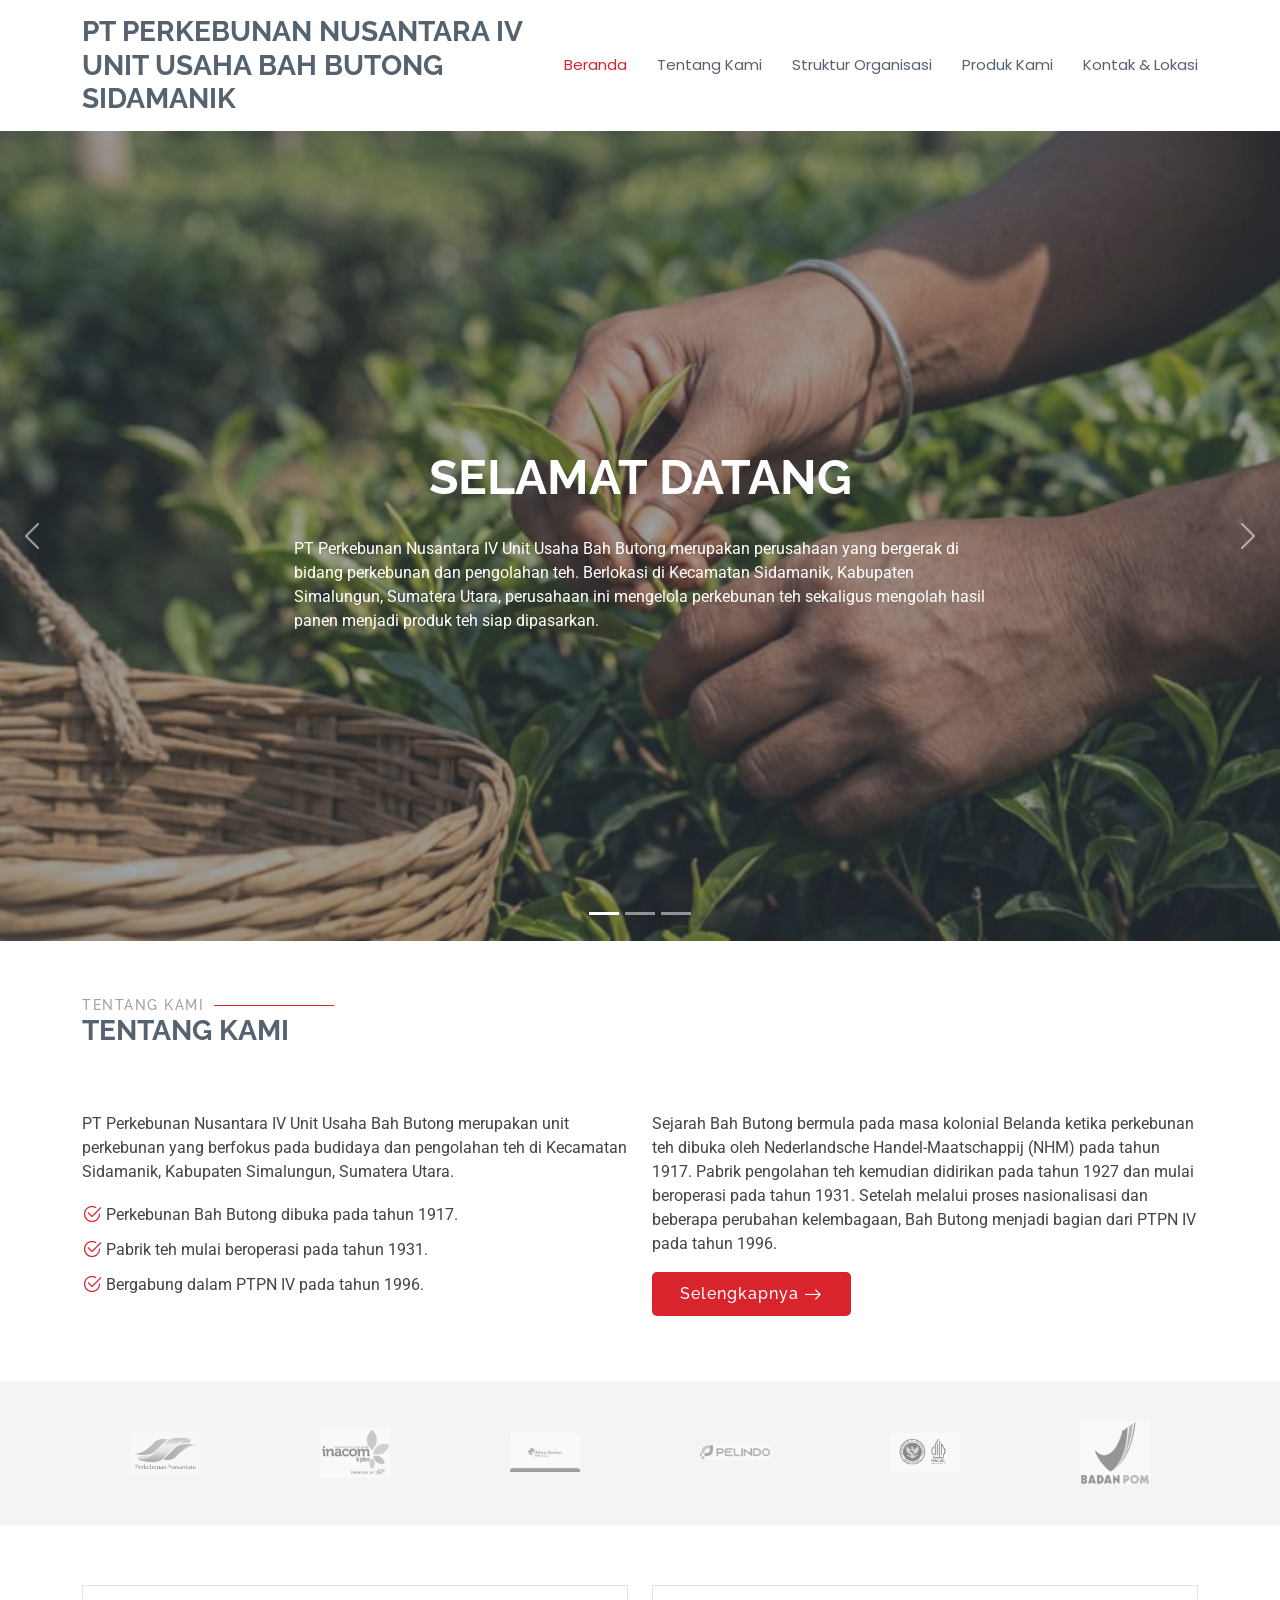
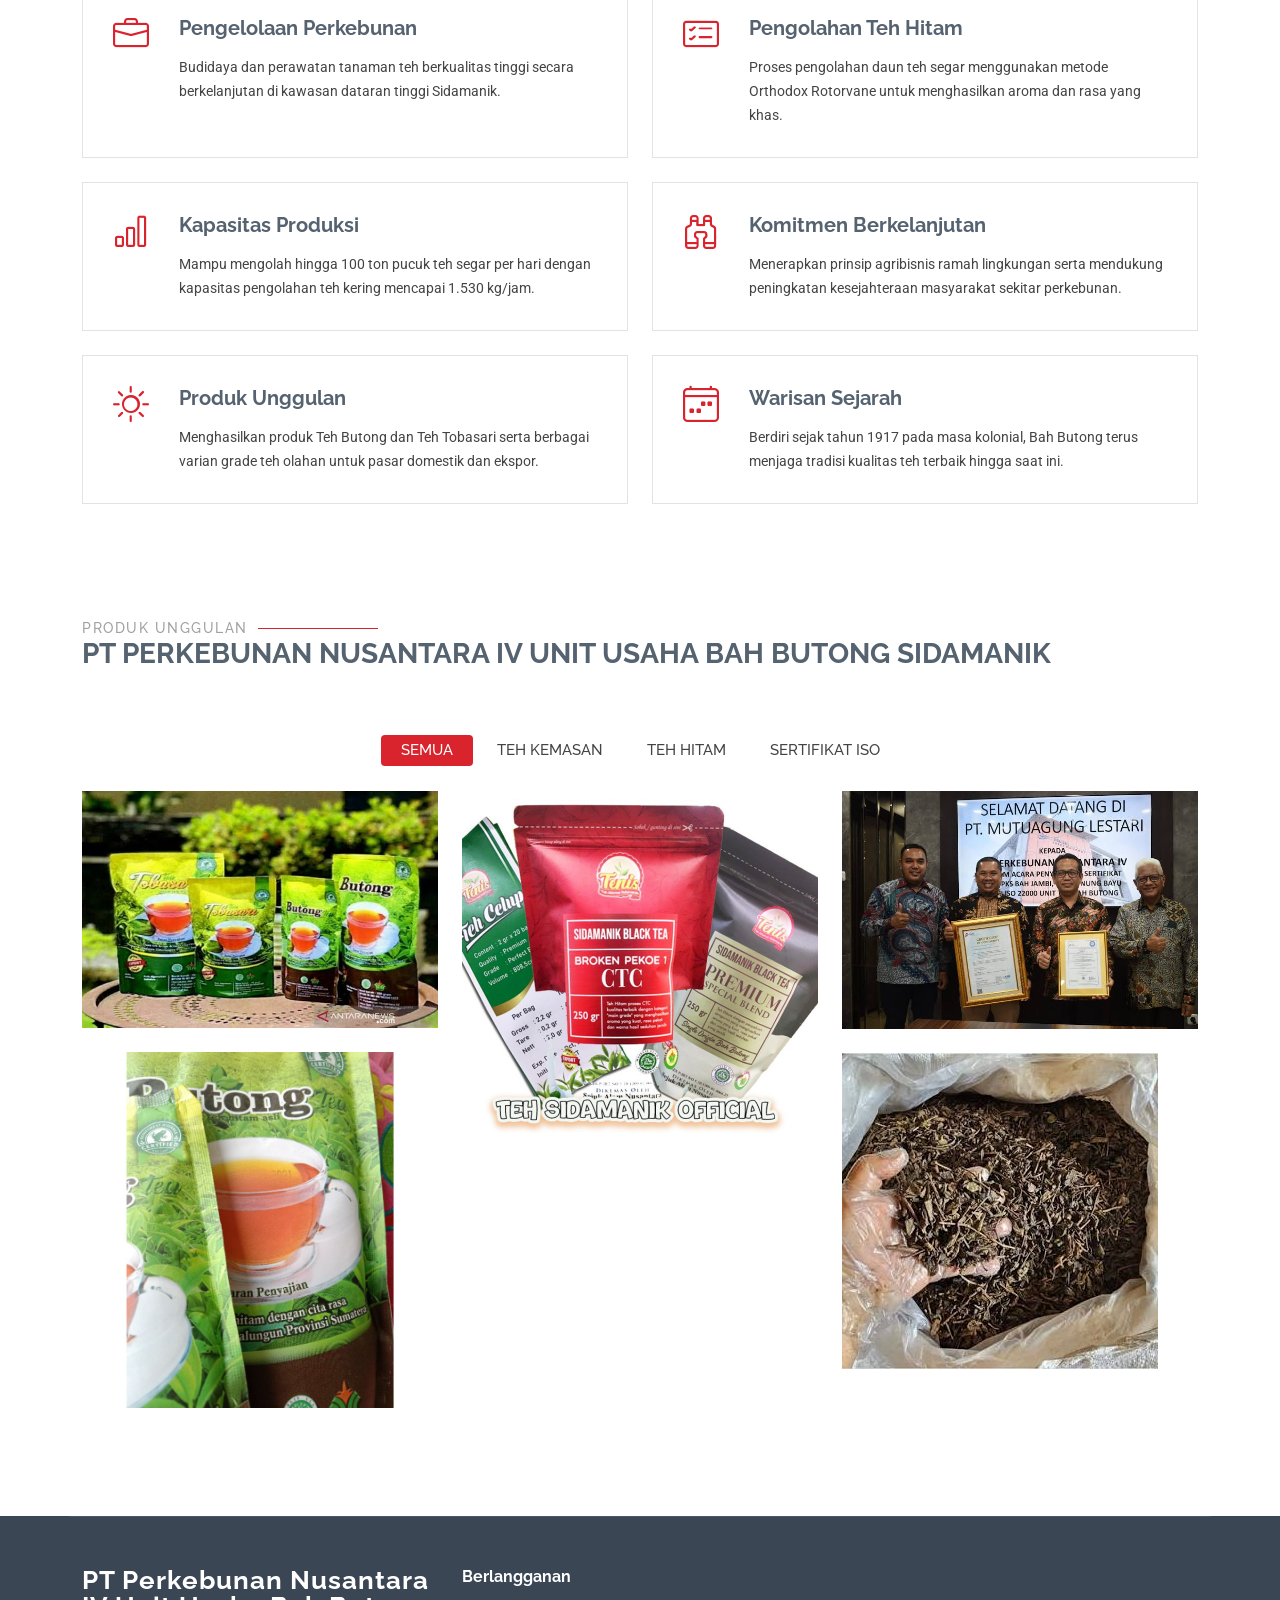
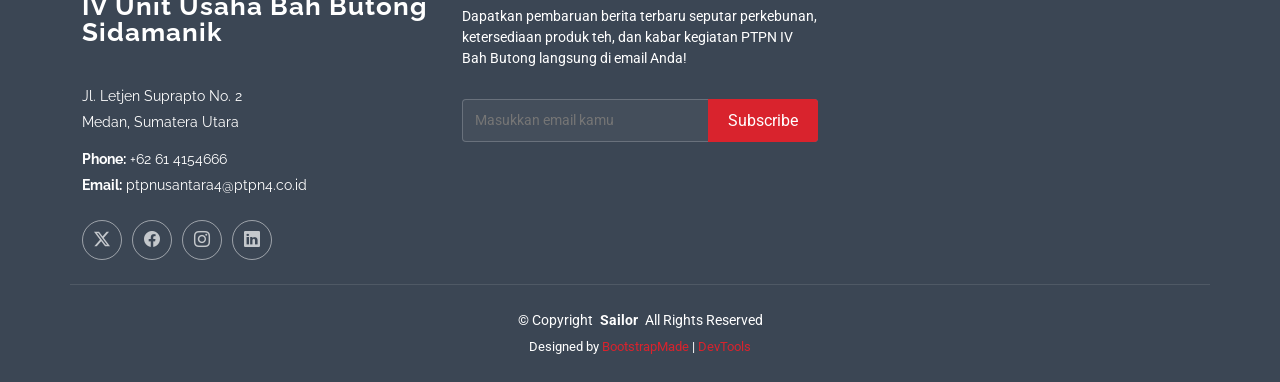
==== index.html @ 8c7028f3 "Initial commit" ====
<!DOCTYPE html>
<html lang="en">

<head>
  <meta charset="utf-8">
  <meta content="width=device-width, initial-scale=1.0" name="viewport">
  <title>Index - Sailor Bootstrap Template</title>
  <meta name="description" content="">
  <meta name="keywords" content="">

  <!-- Favicons -->
  <link href="assets/img/favicon.png" rel="icon">
  <link href="assets/img/apple-touch-icon.png" rel="apple-touch-icon">

  <!-- Fonts -->
  <link href="https://fonts.googleapis.com" rel="preconnect">
  <link href="https://fonts.gstatic.com" rel="preconnect" crossorigin>
  <link href="https://fonts.googleapis.com/css2?family=Roboto:ital,wght@0,100;0,300;0,400;0,500;0,700;0,900;1,100;1,300;1,400;1,500;1,700;1,900&family=Poppins:ital,wght@0,100;0,200;0,300;0,400;0,500;0,600;0,700;0,800;0,900;1,100;1,200;1,300;1,400;1,500;1,600;1,700;1,800;1,900&family=Raleway:ital,wght@0,100;0,200;0,300;0,400;0,500;0,600;0,700;0,800;0,900;1,100;1,200;1,300;1,400;1,500;1,600;1,700;1,800;1,900&display=swap" rel="stylesheet">

  <!-- Vendor CSS Files -->
  <link href="assets/vendor/bootstrap/css/bootstrap.min.css" rel="stylesheet">
  <link href="assets/vendor/bootstrap-icons/bootstrap-icons.css" rel="stylesheet">
  <link href="assets/vendor/aos/aos.css" rel="stylesheet">
  <link href="assets/vendor/glightbox/css/glightbox.min.css" rel="stylesheet">
  <link href="assets/vendor/swiper/swiper-bundle.min.css" rel="stylesheet">

  <!-- Main CSS File -->
  <link href="assets/css/main.css" rel="stylesheet">

  <!-- =======================================================
  * Template Name: Sailor
  * Template URL: https://bootstrapmade.com/sailor-free-bootstrap-theme/
  * Updated: Aug 07 2024 with Bootstrap v5.3.3
  * Author: BootstrapMade.com
  * License: https://bootstrapmade.com/license/
  ======================================================== -->
</head>

<body class="index-page">

  <header id="header" class="header d-flex align-items-center sticky-top">
   <div class="container-fluid container-xl position-relative d-flex align-items-center">

  <a href="index.html" class="logo d-flex align-items-center me-auto">
    <!-- Uncomment the line below if you also wish to use an image logo -->
    <!-- <img src="assets/img/logo.png" alt=""> -->
    <h1 class="sitename">PT Perkebunan Nusantara IV Unit Usaha Bah Butong Sidamanik</h1>
  </a>

  <nav id="navmenu" class="navmenu">
    <ul>
      <li><a href="#hero" class="active">Beranda</a></li>
      
      
      <li class="dropdown"><a href="about.html"><span>Tentang Kami</span> </a>
       
      </li>

      <li><a href="#struktur">Struktur Organisasi</a></li>
      <li><a href="#produk">Produk Kami</a></li>
      <li><a href="#kontak">Kontak & Lokasi</a></li>
    </ul>
    <i class="mobile-nav-toggle d-xl-none bi bi-list"></i>
  </nav>

</div>
  </header>

  <main class="main">

    <!-- Hero Section -->
    <section id="hero" class="hero section dark-background">

      <div id="hero-carousel" class="carousel slide carousel-fade" data-bs-ride="carousel" data-bs-interval="5000">

        <div class="carousel-item active">
          <img src="assets/img/HOME.jpg" alt="">
          <div class="carousel-container">
            <h2>SELAMAT DATANG<br></h2>
            <p>PT Perkebunan Nusantara IV Unit Usaha Bah Butong merupakan perusahaan yang bergerak di bidang perkebunan dan pengolahan teh. Berlokasi di Kecamatan Sidamanik, Kabupaten Simalungun, Sumatera Utara, perusahaan ini mengelola perkebunan teh sekaligus mengolah hasil panen menjadi produk teh siap dipasarkan.</p>
            
          </div>
        </div><!-- End Carousel Item -->

        <div class="carousel-item">
          <img src="assets/img/home 2.jpg" alt="">
          <div class="carousel-container">
            <h2>SELMAT DATANG</h2>
            <p>PT Perkebunan Nusantara IV Unit Usaha Bah Butong merupakan perusahaan yang bergerak di bidang perkebunan dan pengolahan teh. Berlokasi di Kecamatan Sidamanik, Kabupaten Simalungun, Sumatera Utara, perusahaan ini mengelola perkebunan teh sekaligus mengolah hasil panen menjadi produk teh siap dipasarkan.</p>
            
          </div>
        </div><!-- End Carousel Item -->

        <div class="carousel-item">
          <img src="assets/img/home 3.jpg" alt="">
          <div class="carousel-container">
            <h2>SELAMAT DATANG</h2>
            <p>PT Perkebunan Nusantara IV Unit Usaha Bah Butong merupakan perusahaan yang bergerak di bidang perkebunan dan pengolahan teh. Berlokasi di Kecamatan Sidamanik, Kabupaten Simalungun, Sumatera Utara, perusahaan ini mengelola perkebunan teh sekaligus mengolah hasil panen menjadi produk teh siap dipasarkan.</p>
            
          </div>
        </div><!-- End Carousel Item -->

        <a class="carousel-control-prev" href="#hero-carousel" role="button" data-bs-slide="prev">
          <span class="carousel-control-prev-icon bi bi-chevron-left" aria-hidden="true"></span>
        </a>

        <a class="carousel-control-next" href="#hero-carousel" role="button" data-bs-slide="next">
          <span class="carousel-control-next-icon bi bi-chevron-right" aria-hidden="true"></span>
        </a>

        <ol class="carousel-indicators"></ol>

      </div>

    </section><!-- /Hero Section -->

    <!-- About Section -->
    <section id="about" class="about section">

      <!-- Section Title -->
      <div class="container section-title" data-aos="fade-up">
        <h2>Tentang Kami</h2>
        <p>Tentang Kami<br></p>
      </div><!-- End Section Title -->

      <div class="container">

        <div class="row gy-4">

          <div class="col-lg-6 content" data-aos="fade-up" data-aos-delay="100">
            <p>
              PT Perkebunan Nusantara IV Unit Usaha Bah Butong merupakan unit perkebunan yang berfokus pada budidaya dan pengolahan teh di Kecamatan Sidamanik, Kabupaten Simalungun, Sumatera Utara.
            </p>
            <ul>
              <li><i class="bi bi-check2-circle"></i> <span>Perkebunan Bah Butong dibuka pada tahun 1917.</span></li>
              <li><i class="bi bi-check2-circle"></i> <span>Pabrik teh mulai beroperasi pada tahun 1931.</span></li>
              <li><i class="bi bi-check2-circle"></i> <span>Bergabung dalam PTPN IV pada tahun 1996.</span></li>
            </ul>
          </div>

          <div class="col-lg-6" data-aos="fade-up" data-aos-delay="200">
            <p>Sejarah Bah Butong bermula pada masa kolonial Belanda ketika perkebunan teh dibuka oleh Nederlandsche Handel-Maatschappij (NHM) pada tahun 1917. Pabrik pengolahan teh kemudian didirikan pada tahun 1927 dan mulai beroperasi pada tahun 1931. Setelah melalui proses nasionalisasi dan beberapa perubahan kelembagaan, Bah Butong menjadi bagian dari PTPN IV pada tahun 1996. </p>
            <a href="about.html" class="read-more"><span>Selengkapnya</span><i class="bi bi-arrow-right"></i></a>
          </div>

        </div>

      </div>

    </section><!-- /About Section -->

    <!-- Clients Section -->
    <section id="clients" class="clients section light-background">

      <div class="container" data-aos="fade-up">

        <div class="row gy-4">

          <div class="col-xl-2 col-md-3 col-6 client-logo">
            <img src="assets/img/sponsor 1.png" class="img-fluid" alt="">
          </div><!-- End Client Item -->

          <div class="col-xl-2 col-md-3 col-6 client-logo">
            <img src="assets/img/sponor 2.png" class="img-fluid" alt="">
          </div><!-- End Client Item -->

          <div class="col-xl-2 col-md-3 col-6 client-logo">
            <img src="assets/img/sponsor 2.jpg" class="img-fluid" alt="">
          </div><!-- End Client Item -->

          <div class="col-xl-2 col-md-3 col-6 client-logo">
            <img src="assets/img/sponor 3.jpg" class="img-fluid" alt="">
          </div><!-- End Client Item -->

          <div class="col-xl-2 col-md-3 col-6 client-logo">
            <img src="assets/img/sponsor 4.png" class="img-fluid" alt="">
          </div><!-- End Client Item -->

          <div class="col-xl-2 col-md-3 col-6 client-logo">
            <img src="assets/img/sponsor 5.png" class="img-fluid" alt="">
          </div><!-- End Client Item -->

        </div>

      </div>

    </section><!-- /Clients Section -->

    <!-- Services Section -->
    <section id="services" class="services section">

      <div class="container">

        <div class="row gy-4">

          <div class="col-md-6" data-aos="fade-up" data-aos-delay="100">
            <div class="service-item d-flex position-relative h-100">
              <i class="bi bi-briefcase icon flex-shrink-0"></i>
              <div>
                <h4 class="title"><a href="#" class="stretched-link">Pengelolaan Perkebunan</a></h4>
                <p class="description">Budidaya dan perawatan tanaman teh berkualitas tinggi secara berkelanjutan di kawasan dataran tinggi Sidamanik.</p>
              </div>
            </div>
          </div><!-- End Service Item -->

          <div class="col-md-6" data-aos="fade-up" data-aos-delay="200">
            <div class="service-item d-flex position-relative h-100">
              <i class="bi bi-card-checklist icon flex-shrink-0"></i>
              <div>
                <h4 class="title"><a href="#" class="stretched-link">Pengolahan Teh Hitam</a></h4>
                <p class="description">Proses pengolahan daun teh segar menggunakan metode Orthodox Rotorvane untuk menghasilkan aroma dan rasa yang khas.</p>
              </div>
            </div>
          </div><!-- End Service Item -->

          <div class="col-md-6" data-aos="fade-up" data-aos-delay="300">
            <div class="service-item d-flex position-relative h-100">
              <i class="bi bi-bar-chart icon flex-shrink-0"></i>
              <div>
                <h4 class="title"><a href="#" class="stretched-link">Kapasitas Produksi</a></h4>
                <p class="description">Mampu mengolah hingga 100 ton pucuk teh segar per hari dengan kapasitas pengolahan teh kering mencapai 1.530 kg/jam.</p>
              </div>
            </div>
          </div><!-- End Service Item -->

          <div class="col-md-6" data-aos="fade-up" data-aos-delay="400">
            <div class="service-item d-flex position-relative h-100">
              <i class="bi bi-binoculars icon flex-shrink-0"></i>
              <div>
                <h4 class="title"><a href="#" class="stretched-link">Komitmen Berkelanjutan</a></h4>
                <p class="description">Menerapkan prinsip agribisnis ramah lingkungan serta mendukung peningkatan kesejahteraan masyarakat sekitar perkebunan.</p>
              </div>
            </div>
          </div><!-- End Service Item -->

          <div class="col-md-6" data-aos="fade-up" data-aos-delay="500">
            <div class="service-item d-flex position-relative h-100">
              <i class="bi bi-brightness-high icon flex-shrink-0"></i>
              <div>
                <h4 class="title"><a href="#" class="stretched-link">Produk Unggulan</a></h4>
                <p class="description">Menghasilkan produk Teh Butong dan Teh Tobasari serta berbagai varian grade teh olahan untuk pasar domestik dan ekspor.</p>
              </div>
            </div>
          </div><!-- End Service Item -->

          <div class="col-md-6" data-aos="fade-up" data-aos-delay="600">
            <div class="service-item d-flex position-relative h-100">
              <i class="bi bi-calendar4-week icon flex-shrink-0"></i>
              <div>
                <h4 class="title"><a href="#" class="stretched-link">Warisan Sejarah</a></h4>
                <p class="description">Berdiri sejak tahun 1917 pada masa kolonial, Bah Butong terus menjaga tradisi kualitas teh terbaik hingga saat ini.</p>
              </div>
            </div>
          </div><!-- End Service Item -->

        </div>

      </div>

    </section><!-- /Services Section -->

    <!-- Portfolio Section -->
    <section id="portfolio" class="portfolio section">

      <!-- Section Title -->
      <div class="container section-title" data-aos="fade-up">
        <h2>Produk Unggulan</h2>
        <p>PT Perkebunan Nusantara IV Unit Usaha Bah Butong Sidamanik</p>
      </div><!-- End Section Title -->

      <div class="container">

        <div class="isotope-layout" data-default-filter="*" data-layout="masonry" data-sort="original-order">

          <ul class="portfolio-filters isotope-filters" data-aos="fade-up" data-aos-delay="100">
            <li data-filter="*" class="filter-active">SEMUA</li>
            <li data-filter=".filter-app">TEH KEMASAN</li>
            <li data-filter=".filter-product">TEH HITAM</li>
            <li data-filter=".filter-branding">SERTIFIKAT ISO</li>
          </ul><!-- End Portfolio Filters -->

          <div class="row gy-4 isotope-container" data-aos="fade-up" data-aos-delay="200">

            <div class="col-lg-4 col-md-6 portfolio-item isotope-item filter-app">
              <img src="assets/img/teh kemasan.jpg" class="img-fluid" alt="">
              <div class="portfolio-info">
                <h4>Teh Kemasan</h4>
                <p>Produk Kemasan Teh Original</p>
                <a href="assets/img/teh kemasan.jpg" title="App 1" data-gallery="portfolio-gallery-app" class="glightbox preview-link"><i class="bi bi-zoom-in"></i></a>
                <a href="portfolio-details.html" title="More Details" class="details-link"><i class="bi bi-link-45deg"></i></a>
              </div>
            </div><!-- End Portfolio Item -->

            <div class="col-lg-4 col-md-6 portfolio-item isotope-item filter-product">
              <img src="assets/img/TEH HITAM 3.jpg" class="img-fluid" alt="">
              <div class="portfolio-info">
                <h4>Teh Hitam</h4>
                <p>Produk Teh Hitam</p>
                <a href="assets/img/TEH HITAM 3.jpg" title="Product 1" data-gallery="portfolio-gallery-product" class="glightbox preview-link"><i class="bi bi-zoom-in"></i></a>
                <a href="portfolio-details.html" title="More Details" class="details-link"><i class="bi bi-link-45deg"></i></a>
              </div>
            </div><!-- End Portfolio Item -->

            <div class="col-lg-4 col-md-6 portfolio-item isotope-item filter-branding">
              <img src="assets/img/seritifikasi.jpg" class="img-fluid" alt="">
              <div class="portfolio-info">
                <h4>Penghargaan</h4>
                <p>Penghargaan Sertifikasi ISO</p>
                <a href="assets/img/" title="Branding 1" data-gallery="portfolio-gallery-branding" class="glightbox preview-link"><i class="bi bi-zoom-in"></i></a>
                <a href="portfolio-details.html" title="More Details" class="details-link"><i class="bi bi-link-45deg"></i></a>
              </div>
            </div><!-- End Portfolio Item -->

            <div class="col-lg-4 col-md-6 portfolio-item isotope-item filter-app">
              <img src="assets/img/KEMASAN 1.jpg" class="img-fluid" alt="">
              <div class="portfolio-info">
                <h4>Teh Kemasan</h4>
                <p>Produk Kemasan Teh Original</p>
                <a href="assets/img/KEMASAN 1.jpg" title="App 2" data-gallery="portfolio-gallery-app" class="glightbox preview-link"><i class="bi bi-zoom-in"></i></a>
                <a href="portfolio-details.html" title="More Details" class="details-link"><i class="bi bi-link-45deg"></i></a>
              </div>
            </div><!-- End Portfolio Item -->

            <div class="col-lg-4 col-md-6 portfolio-item isotope-item filter-product">
              <img src="assets/img/teh hitam.jpg" class="img-fluid" alt="">
              <div class="portfolio-info">
                <h4>Teh Hitam</h4>
                <p>Produk Teh Hitam</p>
                <a href="assets/img/teh hitam.jpg" title="Product 2" data-gallery="portfolio-gallery-product" class="glightbox preview-link"><i class="bi bi-zoom-in"></i></a>
                <a href="portfolio-details.html" title="More Details" class="details-link"><i class="bi bi-link-45deg"></i></a>
              </div>
            </div><!-- End Portfolio Item -->
            </div><!-- End Portfolio Item -->

            <div class="col-lg-4 col-md-6 portfolio-item isotope-item filter-app">
              <img src="assets/img/" class="img-fluid" alt="">
              <div class="portfolio-info">
                <h4>App 3</h4>
                <p>Lorem ipsum, dolor sit</p>
                <a href="assets/img/" title="App 3" data-gallery="portfolio-gallery-app" class="glightbox preview-link"><i class="bi bi-zoom-in"></i></a>
                <a href="portfolio-details.html" title="More Details" class="details-link"><i class="bi bi-link-45deg"></i></a>
              </div>
            </div><!-- End Portfolio Item -->

            <div class="col-lg-4 col-md-6 portfolio-item isotope-item filter-product">
              <img src="assets/img/" class="img-fluid" alt="">
              <div class="portfolio-info">
                <h4>Product 3</h4>
                <p>Lorem ipsum, dolor sit</p>
                <a href="assets/img/" title="Product 3" data-gallery="portfolio-gallery-product" class="glightbox preview-link"><i class="bi bi-zoom-in"></i></a>
                <a href="portfolio-details.html" title="More Details" class="details-link"><i class="bi bi-link-45deg"></i></a>
              </div>
            </div><!-- End Portfolio Item -->

            </div><!-- End Portfolio Item -->

          </div><!-- End Portfolio Container -->

        </div>

      </div>

    </section><!-- /Portfolio Section -->

  </main>

  <footer id="footer" class="footer dark-background">

    <div class="container footer-top">
      <div class="row gy-4">
        <div class="col-lg-4 col-md-6 footer-about">
          <a href="index.html" class="logo d-flex align-items-center">
            <span class="sitename">PT Perkebunan Nusantara IV Unit Usaha Bah Butong Sidamanik</span>
          </a>
          <div class="footer-contact pt-3">
            <p>Jl. Letjen Suprapto No. 2</p>
            <p> Medan, Sumatera Utara</p>
            <p class="mt-3"><strong>Phone:</strong> <span>+62 61 4154666</span></p>
            <p><strong>Email:</strong> <span>ptpnusantara4@ptpn4.co.id</span></p>
          </div>
          <div class="social-links d-flex mt-4">
  <a href="https://x.com/PTPN_6" target="_blank" rel="noopener noreferrer"><i class="bi bi-twitter-x"></i></a>
  <a href="https://www.facebook.com/pages/PT.%20Perkebunan%20Nusantara%20IV%20unit%20bah%20butong/392603407920058/" target="_blank" rel="noopener noreferrer"><i class="bi bi-facebook"></i></a>
  <a href="https://www.instagram.com/ptpn4_regional4?utm_source=ig_web_button_share_sheet&dlrf=ZDNlZDc0MzIxNw==" target="_blank" rel="noopener noreferrer"><i class="bi bi-instagram"></i></a>
  <a href="https://www.linkedin.com/company/pt-perkebunan-nusantara-iv-regional-ii-unit-usaha-teh-bah-butong/home/" target="_blank" rel="noopener noreferrer"><i class="bi bi-linkedin"></i></a>
</div>
        </div>

        <div class="col-lg-4 col-md-12 footer-newsletter">
  <h4>Berlangganan</h4>
  <p>Dapatkan pembaruan berita terbaru seputar perkebunan, ketersediaan produk teh, dan kabar kegiatan PTPN IV Bah Butong langsung di email Anda!</p>
  <form action="https://formspree.io/f/mdeelzja" method="POST" onsubmit="handleFormspree(event)">
    <div class="newsletter-form">
      <input type="email" name="email" required placeholder="Masukkan email kamu">
      <input type="submit" value="Subscribe">
    </div>
    <div id="newsletter-sent-message" class="sent-message" style="display: none; margin-top: 10px; color: #18d26e; font-weight: 600;">
      Kamu Telah Berhasil Berlangganan. Terimakasih!
    </div>
  </form>
</div>
<script>
async function handleFormspree(event) {
  event.preventDefault(); 
  const form = event.target;
  const data = new FormData(form);
  const sentMessage = document.getElementById('newsletter-sent-message');

  try {
    const response = await fetch(form.action, {
      method: 'POST',
      body: data,
      headers: {
        'Accept': 'application/json'
      }
    });

    if (response.ok) {
      if (sentMessage) sentMessage.style.display = 'block'; // Tampilkan tulisan hijau sukses
      form.reset(); 
    } else {
      alert("Terjadi kesalahan saat mengantarkan pesan.");
    }
  } catch (error) {
    alert("Gagal mengirim email. Periksa koneksi internet kamu.");
  }
}
</script>

      </div>
    </div>

    <div class="container copyright text-center mt-4">
      <p>© <span>Copyright</span> <strong class="px-1 sitename">Sailor</strong> <span>All Rights Reserved</span></p>
      <div class="credits">
        <!-- All the links in the footer should remain intact. -->
        <!-- You can delete the links only if you've purchased the pro version. -->
        <!-- Licensing information: https://bootstrapmade.com/license/ -->
        <!-- Purchase the pro version with working PHP/AJAX contact form: [buy-url] -->
        Designed by <a href="https://bootstrapmade.com/">BootstrapMade</a> | <a href="https://bootstrapmade.com/tools/">DevTools</a>
      </div>
    </div>

  </footer>

  <!-- Scroll Top -->
  <a href="#" id="scroll-top" class="scroll-top d-flex align-items-center justify-content-center"><i class="bi bi-arrow-up-short"></i></a>

  <!-- Preloader -->
  <div id="preloader"></div>

  <!-- Vendor JS Files -->
  <script src="assets/vendor/bootstrap/js/bootstrap.bundle.min.js"></script>
  <script src="assets/vendor/php-email-form/validate.js"></script>
  <script src="assets/vendor/aos/aos.js"></script>
  <script src="assets/vendor/glightbox/js/glightbox.min.js"></script>
  <script src="assets/vendor/imagesloaded/imagesloaded.pkgd.min.js"></script>
  <script src="assets/vendor/isotope-layout/isotope.pkgd.min.js"></script>
  <script src="assets/vendor/purecounter/purecounter_vanilla.js"></script>
  <script src="assets/vendor/waypoints/noframework.waypoints.js"></script>
  <script src="assets/vendor/swiper/swiper-bundle.min.js"></script>

  <!-- Main JS File -->
  <script src="assets/js/main.js"></script>

</body>

</html>
---- assets/css/main.css ----
/**
* Template Name: Sailor
* Template URL: https://bootstrapmade.com/sailor-free-bootstrap-theme/
* Updated: Aug 07 2024 with Bootstrap v5.3.3
* Author: BootstrapMade.com
* License: https://bootstrapmade.com/license/
*/

/*--------------------------------------------------------------
# Font & Color Variables
# Help: https://bootstrapmade.com/color-system/
--------------------------------------------------------------*/
/* Fonts */
:root {
  --default-font: "Roboto",  system-ui, -apple-system, "Segoe UI", Roboto, "Helvetica Neue", Arial, "Noto Sans", "Liberation Sans", sans-serif, "Apple Color Emoji", "Segoe UI Emoji", "Segoe UI Symbol", "Noto Color Emoji";
  --heading-font: "Raleway",  sans-serif;
  --nav-font: "Poppins",  sans-serif;
}

/* Global Colors - The following color variables are used throughout the website. Updating them here will change the color scheme of the entire website */
:root { 
  --background-color: #ffffff; /* Background color for the entire website, including individual sections */
  --default-color: #444444; /* Default color used for the majority of the text content across the entire website */
  --heading-color: #556270; /* Color for headings, subheadings and title throughout the website */
  --accent-color: #d9232d; /* Accent color that represents your brand on the website. It's used for buttons, links, and other elements that need to stand out */
  --surface-color: #ffffff; /* The surface color is used as a background of boxed elements within sections, such as cards, icon boxes, or other elements that require a visual separation from the global background. */
  --contrast-color: #ffffff; /* Contrast color for text, ensuring readability against backgrounds of accent, heading, or default colors. */
}

/* Nav Menu Colors - The following color variables are used specifically for the navigation menu. They are separate from the global colors to allow for more customization options */
:root {
  --nav-color: #556270;  /* The default color of the main navmenu links */
  --nav-hover-color: #d9232d; /* Applied to main navmenu links when they are hovered over or active */
  --nav-mobile-background-color: #ffffff; /* Used as the background color for mobile navigation menu */
  --nav-dropdown-background-color: #ffffff; /* Used as the background color for dropdown items that appear when hovering over primary navigation items */
  --nav-dropdown-color: #556270; /* Used for navigation links of the dropdown items in the navigation menu. */
  --nav-dropdown-hover-color: #d9232d; /* Similar to --nav-hover-color, this color is applied to dropdown navigation links when they are hovered over. */
}

/* Color Presets - These classes override global colors when applied to any section or element, providing reuse of the sam color scheme. */

.light-background {
  --background-color: #f2f4f6;
  --surface-color: #ffffff;
}

.dark-background {
  --background-color: #3b4654;
  --default-color: #ffffff;
  --heading-color: #ffffff;
  --surface-color: #444e5b;
  --contrast-color: #ffffff;
}

/* Smooth scroll */
:root {
  scroll-behavior: smooth;
}

/*--------------------------------------------------------------
# General Styling & Shared Classes
--------------------------------------------------------------*/
body {
  color: var(--default-color);
  background-color: var(--background-color);
  font-family: var(--default-font);
}

a {
  color: var(--accent-color);
  text-decoration: none;
  transition: 0.3s;
}

a:hover {
  color: color-mix(in srgb, var(--accent-color), transparent 25%);
  text-decoration: none;
}

h1,
h2,
h3,
h4,
h5,
h6 {
  color: var(--heading-color);
  font-family: var(--heading-font);
}

/* PHP Email Form Messages
------------------------------*/
.php-email-form .error-message {
  display: none;
  background: #df1529;
  color: #ffffff;
  text-align: left;
  padding: 15px;
  margin-bottom: 24px;
  font-weight: 600;
}

.php-email-form .sent-message {
  display: none;
  color: #ffffff;
  background: #059652;
  text-align: center;
  padding: 15px;
  margin-bottom: 24px;
  font-weight: 600;
}

.php-email-form .loading {
  display: none;
  background: var(--surface-color);
  text-align: center;
  padding: 15px;
  margin-bottom: 24px;
}

.php-email-form .loading:before {
  content: "";
  display: inline-block;
  border-radius: 50%;
  width: 24px;
  height: 24px;
  margin: 0 10px -6px 0;
  border: 3px solid var(--accent-color);
  border-top-color: var(--surface-color);
  animation: php-email-form-loading 1s linear infinite;
}

@keyframes php-email-form-loading {
  0% {
    transform: rotate(0deg);
  }

  100% {
    transform: rotate(360deg);
  }
}

/*--------------------------------------------------------------
# Global Header
--------------------------------------------------------------*/
.header {
  color: var(--default-color);
  background-color: var(--background-color);
  padding: 15px 0;
  transition: all 0.5s;
  z-index: 997;
}

.header .logo {
  line-height: 1;
}

.header .logo img {
  max-height: 36px;
  margin-right: 8px;
}

.header .logo h1 {
  font-size: 28px;
  margin: 0;
  font-weight: 700;
  color: var(--heading-color);
  text-transform: uppercase;
}

.header .btn-getstarted,
.header .btn-getstarted:focus {
  color: var(--contrast-color);
  background: var(--accent-color);
  font-size: 14px;
  padding: 8px 25px;
  margin: 0 0 0 30px;
  border-radius: 4px;
  transition: 0.3s;
}

.header .btn-getstarted:hover,
.header .btn-getstarted:focus:hover {
  color: var(--contrast-color);
  background: color-mix(in srgb, var(--accent-color), transparent 15%);
}

@media (max-width: 1200px) {
  .header .logo {
    order: 1;
  }

  .header .btn-getstarted {
    order: 2;
    margin: 0 15px 0 0;
    padding: 6px 15px;
  }

  .header .navmenu {
    order: 3;
  }
}

.scrolled .header {
  box-shadow: 0px 0 18px rgba(0, 0, 0, 0.1);
}

/*--------------------------------------------------------------
# Navigation Menu
--------------------------------------------------------------*/
/* Navmenu - Desktop */
@media (min-width: 1200px) {
  .navmenu {
    padding: 0;
  }

  .navmenu ul {
    margin: 0;
    padding: 0;
    display: flex;
    list-style: none;
    align-items: center;
  }

  .navmenu li {
    position: relative;
  }

  .navmenu a,
  .navmenu a:focus {
    color: var(--nav-color);
    padding: 18px 15px;
    font-size: 15px;
    font-family: var(--nav-font);
    font-weight: 400;
    display: flex;
    align-items: center;
    justify-content: space-between;
    white-space: nowrap;
    transition: 0.3s;
  }

  .navmenu a i,
  .navmenu a:focus i {
    font-size: 12px;
    line-height: 0;
    margin-left: 5px;
    transition: 0.3s;
  }

  .navmenu li:last-child a {
    padding-right: 0;
  }

  .navmenu li:hover>a,
  .navmenu .active,
  .navmenu .active:focus {
    color: var(--nav-hover-color);
  }

  .navmenu .dropdown ul {
    margin: 0;
    padding: 10px 0;
    background: var(--nav-dropdown-background-color);
    display: block;
    position: absolute;
    visibility: hidden;
    left: 14px;
    top: 130%;
    opacity: 0;
    transition: 0.3s;
    border-radius: 4px;
    z-index: 99;
    box-shadow: 0px 0px 30px rgba(0, 0, 0, 0.1);
  }

  .navmenu .dropdown ul li {
    min-width: 200px;
  }

  .navmenu .dropdown ul a {
    padding: 10px 20px;
    font-size: 15px;
    text-transform: none;
    color: var(--nav-dropdown-color);
  }

  .navmenu .dropdown ul a i {
    font-size: 12px;
  }

  .navmenu .dropdown ul a:hover,
  .navmenu .dropdown ul .active:hover,
  .navmenu .dropdown ul li:hover>a {
    color: var(--nav-dropdown-hover-color);
  }

  .navmenu .dropdown:hover>ul {
    opacity: 1;
    top: 100%;
    visibility: visible;
  }

  .navmenu .dropdown .dropdown ul {
    top: 0;
    left: -90%;
    visibility: hidden;
  }

  .navmenu .dropdown .dropdown:hover>ul {
    opacity: 1;
    top: 0;
    left: -100%;
    visibility: visible;
  }
}

/* Navmenu - Mobile */
@media (max-width: 1199px) {
  .mobile-nav-toggle {
    color: var(--nav-color);
    font-size: 28px;
    line-height: 0;
    margin-right: 10px;
    cursor: pointer;
    transition: color 0.3s;
  }

  .navmenu {
    padding: 0;
    z-index: 9997;
  }

  .navmenu ul {
    display: none;
    list-style: none;
    position: absolute;
    inset: 60px 20px 20px 20px;
    padding: 10px 0;
    margin: 0;
    border-radius: 6px;
    background-color: var(--nav-mobile-background-color);
    overflow-y: auto;
    transition: 0.3s;
    z-index: 9998;
    box-shadow: 0px 0px 30px rgba(0, 0, 0, 0.1);
  }

  .navmenu a,
  .navmenu a:focus {
    color: var(--nav-dropdown-color);
    padding: 10px 20px;
    font-family: var(--nav-font);
    font-size: 17px;
    font-weight: 500;
    display: flex;
    align-items: center;
    justify-content: space-between;
    white-space: nowrap;
    transition: 0.3s;
  }

  .navmenu a i,
  .navmenu a:focus i {
    font-size: 12px;
    line-height: 0;
    margin-left: 5px;
    width: 30px;
    height: 30px;
    display: flex;
    align-items: center;
    justify-content: center;
    border-radius: 50%;
    transition: 0.3s;
    background-color: color-mix(in srgb, var(--accent-color), transparent 90%);
  }

  .navmenu a i:hover,
  .navmenu a:focus i:hover {
    background-color: var(--accent-color);
    color: var(--contrast-color);
  }

  .navmenu a:hover,
  .navmenu .active,
  .navmenu .active:focus {
    color: var(--nav-dropdown-hover-color);
  }

  .navmenu .active i,
  .navmenu .active:focus i {
    background-color: var(--accent-color);
    color: var(--contrast-color);
    transform: rotate(180deg);
  }

  .navmenu .dropdown ul {
    position: static;
    display: none;
    z-index: 99;
    padding: 10px 0;
    margin: 10px 20px;
    background-color: var(--nav-dropdown-background-color);
    border: 1px solid color-mix(in srgb, var(--default-color), transparent 90%);
    box-shadow: none;
    transition: all 0.5s ease-in-out;
  }

  .navmenu .dropdown ul ul {
    background-color: rgba(33, 37, 41, 0.1);
  }

  .navmenu .dropdown>.dropdown-active {
    display: block;
    background-color: rgba(33, 37, 41, 0.03);
  }

  .mobile-nav-active {
    overflow: hidden;
  }

  .mobile-nav-active .mobile-nav-toggle {
    color: #fff;
    position: absolute;
    font-size: 32px;
    top: 15px;
    right: 15px;
    margin-right: 0;
    z-index: 9999;
  }

  .mobile-nav-active .navmenu {
    position: fixed;
    overflow: hidden;
    inset: 0;
    background: rgba(33, 37, 41, 0.8);
    transition: 0.3s;
  }

  .mobile-nav-active .navmenu>ul {
    display: block;
  }
}

/*--------------------------------------------------------------
# Global Footer
--------------------------------------------------------------*/
.footer {
  color: var(--default-color);
  background-color: var(--background-color);
  font-size: 14px;
  position: relative;
}

.footer .footer-top {
  padding-top: 50px;
  border-top: 1px solid color-mix(in srgb, var(--default-color), transparent 90%);
}

.footer .footer-about .logo {
  line-height: 1;
  margin-bottom: 25px;
}

.footer .footer-about .logo img {
  max-height: 40px;
  margin-right: 6px;
}

.footer .footer-about .logo span {
  font-size: 26px;
  font-weight: 700;
  letter-spacing: 1px;
  font-family: var(--heading-font);
  color: var(--heading-color);
}

.footer .footer-about p {
  font-size: 14px;
  font-family: var(--heading-font);
}

.footer .social-links a {
  display: flex;
  align-items: center;
  justify-content: center;
  width: 40px;
  height: 40px;
  border-radius: 50%;
  border: 1px solid color-mix(in srgb, var(--default-color), transparent 50%);
  font-size: 16px;
  color: color-mix(in srgb, var(--default-color), transparent 30%);
  margin-right: 10px;
  transition: 0.3s;
}

.footer .social-links a:hover {
  color: var(--accent-color);
  border-color: var(--accent-color);
}

.footer h4 {
  font-size: 16px;
  font-weight: bold;
  position: relative;
  padding-bottom: 12px;
}

.footer .footer-links {
  margin-bottom: 30px;
}

.footer .footer-links ul {
  list-style: none;
  padding: 0;
  margin: 0;
}

.footer .footer-links ul i {
  padding-right: 2px;
  font-size: 12px;
  line-height: 0;
}

.footer .footer-links ul li {
  padding: 10px 0;
  display: flex;
  align-items: center;
}

.footer .footer-links ul li:first-child {
  padding-top: 0;
}

.footer .footer-links ul a {
  color: color-mix(in srgb, var(--default-color), transparent 30%);
  display: inline-block;
  line-height: 1;
}

.footer .footer-links ul a:hover {
  color: var(--accent-color);
}

.footer .footer-contact p {
  margin-bottom: 5px;
}

.footer .footer-newsletter .newsletter-form {
  margin-top: 30px;
  margin-bottom: 15px;
  padding: 6px 8px;
  position: relative;
  border-radius: 4px;
  border: 1px solid color-mix(in srgb, var(--default-color), transparent 80%);
  display: flex;
  background-color: var(--surface-color);
  transition: 0.3s;
}

.footer .footer-newsletter .newsletter-form:focus-within {
  border-color: var(--accent-color);
}

.footer .footer-newsletter .newsletter-form input[type=email] {
  border: 0;
  padding: 4px;
  width: 100%;
  background-color: var(--surface-color);
  color: var(--default-color);
}

.footer .footer-newsletter .newsletter-form input[type=email]:focus-visible {
  outline: none;
}

.footer .footer-newsletter .newsletter-form input[type=submit] {
  border: 0;
  font-size: 16px;
  padding: 0 20px;
  margin: -7px -9px -7px 0;
  background: var(--accent-color);
  color: var(--contrast-color);
  transition: 0.3s;
  border-radius: 0 4px 4px 0;
}

.footer .footer-newsletter .newsletter-form input[type=submit]:hover {
  background: color-mix(in srgb, var(--accent-color), transparent 20%);
}

.footer .copyright {
  padding: 25px 0;
  border-top: 1px solid color-mix(in srgb, var(--default-color), transparent 90%);
}

.footer .copyright p {
  margin-bottom: 0;
}

.footer .credits {
  margin-top: 6px;
  font-size: 13px;
}

/*--------------------------------------------------------------
# Preloader
--------------------------------------------------------------*/
#preloader {
  position: fixed;
  inset: 0;
  z-index: 999999;
  overflow: hidden;
  background: var(--background-color);
  transition: all 0.6s ease-out;
}

#preloader:before {
  content: "";
  position: fixed;
  top: calc(50% - 30px);
  left: calc(50% - 30px);
  border: 6px solid #ffffff;
  border-color: var(--accent-color) transparent var(--accent-color) transparent;
  border-radius: 50%;
  width: 60px;
  height: 60px;
  animation: animate-preloader 1.5s linear infinite;
}

@keyframes animate-preloader {
  0% {
    transform: rotate(0deg);
  }

  100% {
    transform: rotate(360deg);
  }
}

/*--------------------------------------------------------------
# Scroll Top Button
--------------------------------------------------------------*/
.scroll-top {
  position: fixed;
  visibility: hidden;
  opacity: 0;
  right: 15px;
  bottom: 15px;
  z-index: 99999;
  background-color: var(--accent-color);
  width: 40px;
  height: 40px;
  border-radius: 4px;
  transition: all 0.4s;
}

.scroll-top i {
  font-size: 24px;
  color: var(--contrast-color);
  line-height: 0;
}

.scroll-top:hover {
  background-color: color-mix(in srgb, var(--accent-color), transparent 20%);
  color: var(--contrast-color);
}

.scroll-top.active {
  visibility: visible;
  opacity: 1;
}

/*--------------------------------------------------------------
# Disable aos animation delay on mobile devices
--------------------------------------------------------------*/
@media screen and (max-width: 768px) {
  [data-aos-delay] {
    transition-delay: 0 !important;
  }
}

/*--------------------------------------------------------------
# Global Page Titles & Breadcrumbs
--------------------------------------------------------------*/
.page-title {
  color: var(--default-color);
  background-color: var(--background-color);
  padding: 25px 0;
  position: relative;
}

.page-title h1 {
  font-size: 28px;
  font-weight: 300;
}

.page-title .breadcrumbs ol {
  display: flex;
  flex-wrap: wrap;
  list-style: none;
  padding: 0;
  margin: 0;
  font-size: 14px;
  font-weight: 400;
}

.page-title .breadcrumbs ol li+li {
  padding-left: 10px;
}

.page-title .breadcrumbs ol li+li::before {
  content: "/";
  display: inline-block;
  padding-right: 10px;
  color: color-mix(in srgb, var(--default-color), transparent 70%);
}

/*--------------------------------------------------------------
# Global Sections
--------------------------------------------------------------*/
section,
.section {
  color: var(--default-color);
  background-color: var(--background-color);
  padding: 60px 0;
  scroll-margin-top: 90px;
  overflow: clip;
}

@media (max-width: 1199px) {

  section,
  .section {
    scroll-margin-top: 66px;
  }
}

/*--------------------------------------------------------------
# Global Section Titles
--------------------------------------------------------------*/
.section-title {
  padding-bottom: 60px;
  position: relative;
}

.section-title h2 {
  font-size: 14px;
  font-weight: 500;
  padding: 0;
  line-height: 1px;
  margin: 0;
  letter-spacing: 1.5px;
  text-transform: uppercase;
  color: color-mix(in srgb, var(--default-color), transparent 50%);
  position: relative;
}

.section-title h2::after {
  content: "";
  width: 120px;
  height: 1px;
  display: inline-block;
  background: var(--accent-color);
  margin: 4px 10px;
}

.section-title p {
  color: var(--heading-color);
  margin: 0;
  font-size: 28px;
  font-weight: 700;
  text-transform: uppercase;
  font-family: var(--heading-font);
}

/*--------------------------------------------------------------
# Hero Section
--------------------------------------------------------------*/
.hero {
  padding: 0;
}

.hero .carousel {
  width: 100%;
  min-height: calc(100vh - 90px);
  padding: 0;
  margin: 0;
  background-color: var(--background-color);
  position: relative;
}

@media (max-width: 1200px) {
  .hero .carousel {
    min-height: calc(100vh - 66px);
  }
}

.hero img {
  position: absolute;
  inset: 0;
  display: block;
  width: 100%;
  height: 100%;
  object-fit: cover;
  z-index: 1;
}

.hero .carousel-item {
  position: absolute;
  inset: 0;
  background-size: cover;
  background-position: center;
  background-repeat: no-repeat;
  overflow: hidden;
}

.hero .carousel-item:before {
  content: "";
  background: color-mix(in srgb, var(--background-color), transparent 50%);
  position: absolute;
  inset: 0;
  z-index: 2;
}

.hero .carousel-container {
  position: absolute;
  inset: 90px 64px 64px 64px;
  display: flex;
  justify-content: center;
  align-items: center;
  flex-direction: column;
  z-index: 3;
}

.hero h2 {
  margin-bottom: 30px;
  font-size: 48px;
  font-weight: 700;
  animation: fadeInDown 1s both;
}

@media (max-width: 768px) {
  .hero h2 {
    font-size: 30px;
  }
}

.hero p {
  animation: fadeInDown 1s both 0.2s;
}

@media (min-width: 1024px) {

  .hero h2,
  .hero p {
    max-width: 60%;
  }
}

.hero .btn-get-started {
  color: var(--contrast-color);
  background: var(--accent-color);
  font-family: var(--heading-font);
  font-weight: 500;
  font-size: 15px;
  letter-spacing: 1px;
  display: inline-block;
  padding: 8px 32px;
  border-radius: 4px;
  transition: 0.5s;
  margin: 10px;
  animation: fadeInUp 1s both 0.4s;
}

.hero .btn-get-started:hover {
  background: color-mix(in srgb, var(--accent-color), transparent 20%);
}

.hero .carousel-control-prev,
.hero .carousel-control-next {
  width: 10%;
  transition: 0.3s;
  opacity: 0.5;
}

.hero .carousel-control-prev:focus,
.hero .carousel-control-next:focus {
  opacity: 0.5;
}

.hero .carousel-control-prev:hover,
.hero .carousel-control-next:hover {
  opacity: 0.9;
}

@media (min-width: 1024px) {

  .hero .carousel-control-prev,
  .hero .carousel-control-next {
    width: 5%;
  }
}

.hero .carousel-control-next-icon,
.hero .carousel-control-prev-icon {
  font-size: 32px;
  line-height: 1;
}

.hero .carousel-indicators {
  list-style: none;
}

.hero .carousel-indicators li {
  cursor: pointer;
}

@keyframes fadeInUp {
  from {
    opacity: 0;
    transform: translate3d(0, 100%, 0);
  }

  to {
    opacity: 1;
    transform: translate3d(0, 0, 0);
  }
}

@keyframes fadeInDown {
  from {
    opacity: 0;
    transform: translate3d(0, -100%, 0);
  }

  to {
    opacity: 1;
    transform: translate3d(0, 0, 0);
  }
}

/*--------------------------------------------------------------
# About Section
--------------------------------------------------------------*/
.about ul {
  list-style: none;
  padding: 0;
}

.about ul li {
  padding-bottom: 5px;
  display: flex;
  align-items: center;
}

.about ul i {
  font-size: 20px;
  padding-right: 4px;
  color: var(--accent-color);
}

.about .read-more {
  background: var(--accent-color);
  color: var(--contrast-color);
  font-family: var(--heading-font);
  font-weight: 500;
  font-size: 16px;
  letter-spacing: 1px;
  padding: 10px 28px;
  border-radius: 5px;
  transition: 0.3s;
  display: inline-flex;
  align-items: center;
  justify-content: center;
}

.about .read-more i {
  font-size: 18px;
  margin-left: 5px;
  line-height: 0;
  transition: 0.3s;
}

.about .read-more:hover {
  background: color-mix(in srgb, var(--accent-color), transparent 20%);
}

.about .read-more:hover i {
  transform: translate(5px, 0);
}

/*--------------------------------------------------------------
# Clients Section
--------------------------------------------------------------*/
.clients {
  padding: 20px 0;
}

.clients .client-logo {
  display: flex;
  justify-content: center;
  align-items: center;
  overflow: hidden;
}

.clients .client-logo img {
  padding: 20px 40px;
  max-width: 90%;
  transition: 0.3s;
  opacity: 0.5;
  filter: grayscale(100);
}

.clients .client-logo img:hover {
  filter: none;
  opacity: 1;
}

@media (max-width: 640px) {
  .clients .client-logo img {
    padding: 20px;
  }
}

/*--------------------------------------------------------------
# Services Section
--------------------------------------------------------------*/
.services .service-item {
  background-color: var(--surface-color);
  padding: 30px;
  border: 1px solid color-mix(in srgb, var(--default-color), transparent 85%);
  transition: 0.3s;
}

.services .service-item .icon {
  font-size: 36px;
  line-height: 0;
  margin-right: 30px;
  color: var(--accent-color);
}

.services .service-item .title {
  font-weight: 700;
  margin-bottom: 15px;
  font-size: 20px;
}

.services .service-item .title a {
  color: var(--heading-color);
}

.services .service-item .description {
  line-height: 24px;
  font-size: 14px;
  margin: 0;
}

.services .service-item:hover {
  border-color: var(--accent-color);
}

.services .service-item:hover .title a {
  color: var(--accent-color);
}

/*--------------------------------------------------------------
# Portfolio Section
--------------------------------------------------------------*/
.portfolio .portfolio-filters {
  padding: 0;
  margin: 0 auto 20px auto;
  list-style: none;
  text-align: center;
}

.portfolio .portfolio-filters li {
  cursor: pointer;
  display: inline-block;
  padding: 8px 20px;
  margin: 0;
  font-size: 15px;
  font-weight: 500;
  line-height: 1;
  margin-bottom: 5px;
  border-radius: 4px;
  transition: all 0.3s ease-in-out;
  font-family: var(--heading-font);
}

.portfolio .portfolio-filters li:hover,
.portfolio .portfolio-filters li.filter-active {
  color: var(--contrast-color);
  background-color: var(--accent-color);
}

.portfolio .portfolio-filters li:first-child {
  margin-left: 0;
}

.portfolio .portfolio-filters li:last-child {
  margin-right: 0;
}

@media (max-width: 575px) {
  .portfolio .portfolio-filters li {
    font-size: 14px;
    margin: 0 0 10px 0;
  }
}

.portfolio .portfolio-item {
  position: relative;
  overflow: hidden;
}

.portfolio .portfolio-item .portfolio-info {
  opacity: 0;
  position: absolute;
  left: 12px;
  right: 12px;
  bottom: -100%;
  z-index: 3;
  transition: all ease-in-out 0.5s;
  background: color-mix(in srgb, var(--surface-color), transparent 10%);
  padding: 15px;
}

.portfolio .portfolio-item .portfolio-info h4 {
  font-size: 18px;
  font-weight: 600;
  padding-right: 50px;
}

.portfolio .portfolio-item .portfolio-info p {
  color: color-mix(in srgb, var(--default-color), transparent 30%);
  font-size: 14px;
  margin-bottom: 0;
  padding-right: 50px;
}

.portfolio .portfolio-item .portfolio-info .preview-link,
.portfolio .portfolio-item .portfolio-info .details-link {
  position: absolute;
  right: 50px;
  font-size: 24px;
  top: calc(50% - 14px);
  color: color-mix(in srgb, var(--default-color), transparent 30%);
  transition: 0.3s;
  line-height: 0;
}

.portfolio .portfolio-item .portfolio-info .preview-link:hover,
.portfolio .portfolio-item .portfolio-info .details-link:hover {
  color: var(--accent-color);
}

.portfolio .portfolio-item .portfolio-info .details-link {
  right: 14px;
  font-size: 28px;
}

.portfolio .portfolio-item:hover .portfolio-info {
  opacity: 1;
  bottom: 0;
}

/*--------------------------------------------------------------
# About 2 Section
--------------------------------------------------------------*/
.about-2 .about-img {
  position: relative;
  margin: 60px 0 0 60px;
}

.about-2 .about-img:before {
  position: absolute;
  inset: -60px 0 0 -60px;
  content: "";
  background: url("../img/about-bg.png") top left;
  background-repeat: no-repeat;
  z-index: 1;
}

.about-2 .about-img img {
  position: relative;
  z-index: 2;
}

@media (max-width: 575px) {
  .about-2 .about-img {
    margin: 30px 0 0 30px;
  }

  .about-2 .about-img:before {
    inset: -30px 0 0 -30px;
  }
}

.about-2 h3 {
  font-weight: 300;
  font-size: 32px;
  margin-bottom: 20px;
}

@media (max-width: 768px) {
  .about-2 h3 {
    font-size: 28px;
  }
}

.about-2 .nav-pills {
  border-bottom: 1px solid color-mix(in srgb, var(--default-color), transparent 85%);
}

.about-2 .nav-pills li+li {
  margin-left: 40px;
}

.about-2 .nav-link {
  background: none;
  font-size: 18px;
  font-weight: 400;
  color: var(--default-color);
  padding: 12px 0;
  margin-bottom: -2px;
  border-radius: 0;
}

.about-2 .nav-link.active {
  color: var(--accent-color);
  background: none;
  border-bottom: 3px solid var(--accent-color);
}

@media (max-width: 575px) {
  .about-2 .nav-link {
    font-size: 16px;
  }
}

.about-2 .tab-content h4 {
  font-size: 18px;
  margin: 0;
  font-weight: 700;
  color: var(--default-color);
}

.about-2 .tab-content i {
  font-size: 22px;
  line-height: 0;
  margin-right: 8px;
  color: var(--accent-color);
}

/*--------------------------------------------------------------
# Stats Section
--------------------------------------------------------------*/
.stats {
  padding: 10px 0;
}

.stats .stats-item {
  padding: 30px;
  width: 100%;
}

.stats .stats-item span {
  color: var(--heading-color);
  font-size: 48px;
  display: block;
  font-weight: 700;
  margin-bottom: 20px;
  padding-bottom: 20px;
  position: relative;
}

.stats .stats-item span:after {
  content: "";
  position: absolute;
  display: block;
  width: 25px;
  height: 3px;
  background: var(--accent-color);
  left: 0;
  right: 0;
  bottom: 0;
  margin: auto;
}

.stats .stats-item p {
  color: color-mix(in srgb, var(--default-color), transparent 40%);
  padding: 0;
  margin: 0;
  font-family: var(--heading-font);
  font-weight: 500;
}

/*--------------------------------------------------------------
# Skills Section
--------------------------------------------------------------*/
.skills .progress {
  height: 60px;
  display: block;
  background: none;
  border-radius: 0;
}

.skills .progress .skill {
  color: var(--heading-color);
  padding: 0;
  margin: 0 0 6px 0;
  text-transform: uppercase;
  display: block;
  font-weight: 600;
  font-family: var(--heading-font);
}

.skills .progress .skill .val {
  float: right;
  font-style: normal;
}

.skills .progress-bar-wrap {
  background: color-mix(in srgb, var(--default-color), transparent 90%);
  height: 10px;
}

.skills .progress-bar {
  width: 1px;
  height: 10px;
  transition: 0.9s;
  background-color: var(--accent-color);
}

/*--------------------------------------------------------------
# Team Section
--------------------------------------------------------------*/
.team .team-member {
  background-color: var(--surface-color);
  box-shadow: 0px 2px 15px rgba(0, 0, 0, 0.1);
  position: relative;
  border-radius: 5px;
  transition: 0.5s;
  padding: 30px;
  height: 100%;
}

@media (max-width: 468px) {
  .team .team-member {
    flex-direction: column;
    justify-content: center !important;
    align-items: center !important;
  }
}

.team .team-member .pic {
  overflow: hidden;
  width: 150px;
  border-radius: 5px;
  flex-shrink: 0;
}

.team .team-member .pic img {
  transition: ease-in-out 0.3s;
}

.team .team-member:hover {
  transform: translateY(-10px);
}

.team .team-member .member-info {
  padding-left: 30px;
}

@media (max-width: 468px) {
  .team .team-member .member-info {
    padding: 30px 0 0 0;
    text-align: center;
  }
}

.team .team-member h4 {
  font-weight: 700;
  margin-bottom: 5px;
  font-size: 20px;
}

.team .team-member span {
  display: block;
  font-size: 15px;
  padding-bottom: 10px;
  position: relative;
  font-weight: 500;
}

.team .team-member span::after {
  content: "";
  position: absolute;
  display: block;
  width: 50px;
  height: 1px;
  background: color-mix(in srgb, var(--default-color), transparent 85%);
  bottom: 0;
  left: 0;
}

@media (max-width: 468px) {
  .team .team-member span::after {
    left: calc(50% - 25px);
  }
}

.team .team-member p {
  margin: 10px 0 0 0;
  font-size: 14px;
}

.team .team-member .social {
  margin-top: 12px;
  display: flex;
  align-items: center;
  justify-content: start;
  width: 100%;
}

@media (max-width: 468px) {
  .team .team-member .social {
    justify-content: center;
  }
}

.team .team-member .social a {
  background: color-mix(in srgb, var(--default-color), transparent 94%);
  transition: ease-in-out 0.3s;
  display: flex;
  align-items: center;
  justify-content: center;
  border-radius: 5px;
  width: 36px;
  height: 36px;
}

.team .team-member .social a i {
  color: color-mix(in srgb, var(--default-color), transparent 20%);
  font-size: 16px;
  margin: 0 2px;
}

.team .team-member .social a:hover {
  background: var(--accent-color);
}

.team .team-member .social a:hover i {
  color: var(--contrast-color);
}

.team .team-member .social a+a {
  margin-left: 8px;
}

/*--------------------------------------------------------------
# Testimonials Section
--------------------------------------------------------------*/
.testimonials .testimonial-item {
  background-color: var(--surface-color);
  box-shadow: 0px 2px 12px rgba(0, 0, 0, 0.1);
  padding: 30px;
  position: relative;
  height: 100%;
}

.testimonials .testimonial-item .testimonial-img {
  width: 90px;
  border-radius: 50px;
  border: 6px solid var(--background-color);
  float: left;
  margin: 0 10px 0 0;
}

.testimonials .testimonial-item h3 {
  font-size: 18px;
  font-weight: bold;
  margin: 10px 0 5px 0;
}

.testimonials .testimonial-item h4 {
  font-size: 14px;
  color: color-mix(in srgb, var(--default-color), transparent 20%);
  margin: 0;
}

.testimonials .testimonial-item .stars {
  margin: 10px 0;
}

.testimonials .testimonial-item .stars i {
  color: #ffc107;
  margin: 0 1px;
}

.testimonials .testimonial-item .quote-icon-left,
.testimonials .testimonial-item .quote-icon-right {
  color: color-mix(in srgb, var(--accent-color), transparent 50%);
  font-size: 26px;
  line-height: 0;
}

.testimonials .testimonial-item .quote-icon-left {
  display: inline-block;
  left: -5px;
  position: relative;
}

.testimonials .testimonial-item .quote-icon-right {
  display: inline-block;
  right: -5px;
  position: relative;
  top: 10px;
  transform: scale(-1, -1);
}

.testimonials .testimonial-item p {
  font-style: italic;
  margin: 15px 0 0 0;
  padding: 0;
}

/*--------------------------------------------------------------
# Features Section
--------------------------------------------------------------*/
.features {
  overflow: hidden;
}

.features .nav-tabs {
  border: 0;
}

.features .nav-link {
  border: 0;
  padding: 12px 15px 12px 0;
  transition: 0.3s;
  color: var(--default-color);
  border-radius: 0;
  border-right: 2px solid color-mix(in srgb, var(--default-color), transparent 90%);
  font-weight: 600;
  font-size: 15px;
}

.features .nav-link:hover {
  color: var(--accent-color);
}

.features .nav-link.active {
  color: var(--accent-color);
  border-color: var(--accent-color);
  background-color: var(--background-color);
}

.features .tab-pane.active {
  animation: fadeIn 0.5s ease-out;
}

.features .details h3 {
  font-size: 26px;
  font-weight: 600;
  margin-bottom: 20px;
}

.features .details p {
  color: color-mix(in srgb, var(--default-color), transparent 20%);
}

.features .details p:last-child {
  margin-bottom: 0;
}

@media (max-width: 992px) {
  .features .nav-link {
    border: 0;
    padding: 15px;
  }

  .features .nav-link.active {
    color: var(--accent-color);
    background: var(--accent-color);
  }
}

/*--------------------------------------------------------------
# Service Details Section
--------------------------------------------------------------*/
.service-details .services-list {
  background-color: var(--surface-color);
  padding: 10px 30px;
  border: 1px solid color-mix(in srgb, var(--default-color), transparent 90%);
  margin-bottom: 20px;
}

.service-details .services-list a {
  display: block;
  line-height: 1;
  padding: 8px 0 8px 15px;
  border-left: 3px solid color-mix(in srgb, var(--default-color), transparent 70%);
  margin: 20px 0;
  color: color-mix(in srgb, var(--default-color), transparent 20%);
  transition: 0.3s;
}

.service-details .services-list a.active {
  color: var(--heading-color);
  font-weight: 700;
  border-color: var(--accent-color);
}

.service-details .services-list a:hover {
  border-color: var(--accent-color);
}

.service-details .services-img {
  margin-bottom: 20px;
}

.service-details h3 {
  font-size: 26px;
  font-weight: 700;
}

.service-details h4 {
  font-size: 20px;
  font-weight: 700;
}

.service-details p {
  font-size: 15px;
}

.service-details ul {
  list-style: none;
  padding: 0;
  font-size: 15px;
}

.service-details ul li {
  padding: 5px 0;
  display: flex;
  align-items: center;
}

.service-details ul i {
  font-size: 20px;
  margin-right: 8px;
  color: var(--accent-color);
}

/*--------------------------------------------------------------
# Portfolio Details Section
--------------------------------------------------------------*/
.portfolio-details .portfolio-details-slider img {
  width: 100%;
}

.portfolio-details .portfolio-details-slider .swiper-pagination {
  margin-top: 20px;
  position: relative;
}

.portfolio-details .portfolio-details-slider .swiper-pagination .swiper-pagination-bullet {
  width: 12px;
  height: 12px;
  background-color: color-mix(in srgb, var(--default-color), transparent 85%);
  opacity: 1;
}

.portfolio-details .portfolio-details-slider .swiper-pagination .swiper-pagination-bullet-active {
  background-color: var(--accent-color);
}

.portfolio-details .portfolio-info {
  background-color: var(--surface-color);
  padding: 30px;
  box-shadow: 0px 0 30px rgba(0, 0, 0, 0.1);
}

.portfolio-details .portfolio-info h3 {
  font-size: 22px;
  font-weight: 700;
  margin-bottom: 20px;
  padding-bottom: 20px;
  border-bottom: 1px solid color-mix(in srgb, var(--default-color), transparent 85%);
}

.portfolio-details .portfolio-info ul {
  list-style: none;
  padding: 0;
  font-size: 15px;
}

.portfolio-details .portfolio-info ul li+li {
  margin-top: 10px;
}

.portfolio-details .portfolio-description {
  padding-top: 30px;
}

.portfolio-details .portfolio-description h2 {
  font-size: 26px;
  font-weight: 700;
  margin-bottom: 20px;
}

.portfolio-details .portfolio-description p {
  padding: 0;
  color: color-mix(in srgb, var(--default-color), transparent 30%);
}

/*--------------------------------------------------------------
# Pricing Section
--------------------------------------------------------------*/
.pricing .pricing-item {
  background-color: var(--surface-color);
  box-shadow: 0px 0px 4px rgba(0, 0, 0, 0.1);
  padding: 20px;
  text-align: center;
  border-radius: 5px;
  position: relative;
  overflow: hidden;
}

.pricing .pricing-item h3 {
  font-weight: 400;
  margin: -20px -20px 20px -20px;
  padding: 20px 15px;
  font-size: 16px;
  font-weight: 600;
  color: color-mix(in srgb, var(--default-color), transparent 20%);
  background: color-mix(in srgb, var(--default-color), transparent 95%);
}

.pricing .pricing-item h4 {
  font-size: 36px;
  font-weight: 600;
  font-family: var(--heading-font);
}

.pricing .pricing-item h4 sup {
  font-size: 20px;
  top: -15px;
  left: -3px;
}

.pricing .pricing-item h4 span {
  color: color-mix(in srgb, var(--default-color), transparent 40%);
  font-size: 16px;
  font-weight: 300;
}

.pricing .pricing-item ul {
  padding: 15px 0;
  list-style: none;
  text-align: center;
  line-height: 20px;
  font-size: 14px;
}

.pricing .pricing-item ul li {
  padding-bottom: 16px;
}

.pricing .pricing-item ul i {
  color: var(--accent-color);
  font-size: 18px;
  padding-right: 4px;
}

.pricing .pricing-item ul .na {
  color: color-mix(in srgb, var(--default-color), transparent 40%);
  text-decoration: line-through;
}

.pricing .btn-wrap {
  background: color-mix(in srgb, var(--default-color), transparent 95%);
  margin: 0 -20px -20px -20px;
  padding: 20px 15px;
  text-align: center;
}

.pricing .btn-buy {
  background: var(--accent-color);
  color: var(--contrast-color);
  display: inline-block;
  padding: 8px 35px 10px 35px;
  border-radius: 4px;
  transition: none;
  font-size: 14px;
  font-weight: 400;
  font-family: var(--heading-font);
  font-weight: 600;
  transition: 0.3s;
}

.pricing .btn-buy:hover {
  background: color-mix(in srgb, var(--accent-color), transparent 20%);
}

.pricing .featured h3 {
  background: var(--accent-color);
  color: var(--contrast-color);
}

.pricing .advanced {
  background: var(--accent-color);
  color: var(--contrast-color);
  width: 200px;
  position: absolute;
  top: 18px;
  right: -68px;
  transform: rotate(45deg);
  z-index: 1;
  font-size: 14px;
  padding: 1px 0 3px 0;
}

/*--------------------------------------------------------------
# Blog Posts Section
--------------------------------------------------------------*/
.blog-posts article {
  background-color: var(--surface-color);
  box-shadow: 0 4px 16px rgba(0, 0, 0, 0.1);
  padding: 30px;
  height: 100%;
}

.blog-posts .post-img {
  max-height: 440px;
  margin: -30px -30px 0 -30px;
  overflow: hidden;
}

.blog-posts .title {
  font-size: 24px;
  font-weight: 700;
  padding: 0;
  margin: 30px 0;
}

.blog-posts .title a {
  color: var(--heading-color);
  transition: 0.3s;
}

.blog-posts .title a:hover {
  color: var(--accent-color);
}

.blog-posts .meta-top {
  margin-top: 20px;
  color: color-mix(in srgb, var(--default-color), transparent 40%);
}

.blog-posts .meta-top ul {
  display: flex;
  flex-wrap: wrap;
  list-style: none;
  align-items: center;
  padding: 0;
  margin: 0;
}

.blog-posts .meta-top ul li+li {
  padding-left: 20px;
}

.blog-posts .meta-top i {
  font-size: 16px;
  margin-right: 8px;
  line-height: 0;
  color: color-mix(in srgb, var(--default-color), transparent 20%);
}

.blog-posts .meta-top a {
  color: color-mix(in srgb, var(--default-color), transparent 40%);
  font-size: 14px;
  display: inline-block;
  line-height: 1;
}

.blog-posts .content {
  margin-top: 20px;
}

.blog-posts .content .read-more {
  text-align: right;
}

.blog-posts .content .read-more a {
  background: var(--accent-color);
  color: var(--contrast-color);
  display: inline-block;
  padding: 8px 30px;
  transition: 0.3s;
  font-size: 14px;
  border-radius: 4px;
}

.blog-posts .content .read-more a:hover {
  background: color-mix(in srgb, var(--accent-color), transparent 20%);
}

/*--------------------------------------------------------------
# Blog Pagination Section
--------------------------------------------------------------*/
.blog-pagination {
  padding-top: 0;
  color: color-mix(in srgb, var(--default-color), transparent 40%);
}

.blog-pagination ul {
  display: flex;
  padding: 0;
  margin: 0;
  list-style: none;
}

.blog-pagination li {
  margin: 0 5px;
  transition: 0.3s;
}

.blog-pagination li a {
  color: color-mix(in srgb, var(--default-color), transparent 40%);
  padding: 7px 16px;
  display: flex;
  align-items: center;
  justify-content: center;
}

.blog-pagination li a.active,
.blog-pagination li a:hover {
  background: var(--accent-color);
  color: var(--contrast-color);
}

.blog-pagination li a.active a,
.blog-pagination li a:hover a {
  color: var(--contrast-color);
}

/*--------------------------------------------------------------
# Blog Details Section
--------------------------------------------------------------*/
.blog-details {
  padding-bottom: 30px;
}

.blog-details .article {
  background-color: var(--surface-color);
  padding: 30px;
  box-shadow: 0 4px 16px rgba(0, 0, 0, 0.1);
}

.blog-details .post-img {
  margin: -30px -30px 20px -30px;
  overflow: hidden;
}

.blog-details .title {
  color: var(--heading-color);
  font-size: 28px;
  font-weight: 700;
  padding: 0;
  margin: 30px 0;
}

.blog-details .content {
  margin-top: 20px;
}

.blog-details .content h3 {
  font-size: 22px;
  margin-top: 30px;
  font-weight: bold;
}

.blog-details .content blockquote {
  overflow: hidden;
  background-color: color-mix(in srgb, var(--default-color), transparent 95%);
  padding: 60px;
  position: relative;
  text-align: center;
  margin: 20px 0;
}

.blog-details .content blockquote p {
  color: var(--default-color);
  line-height: 1.6;
  margin-bottom: 0;
  font-style: italic;
  font-weight: 500;
  font-size: 22px;
}

.blog-details .content blockquote:after {
  content: "";
  position: absolute;
  left: 0;
  top: 0;
  bottom: 0;
  width: 3px;
  background-color: var(--accent-color);
  margin-top: 20px;
  margin-bottom: 20px;
}

.blog-details .meta-top {
  margin-top: 20px;
  color: color-mix(in srgb, var(--default-color), transparent 40%);
}

.blog-details .meta-top ul {
  display: flex;
  flex-wrap: wrap;
  list-style: none;
  align-items: center;
  padding: 0;
  margin: 0;
}

.blog-details .meta-top ul li+li {
  padding-left: 20px;
}

.blog-details .meta-top i {
  font-size: 16px;
  margin-right: 8px;
  line-height: 0;
  color: color-mix(in srgb, var(--default-color), transparent 40%);
}

.blog-details .meta-top a {
  color: color-mix(in srgb, var(--default-color), transparent 40%);
  font-size: 14px;
  display: inline-block;
  line-height: 1;
}

.blog-details .meta-bottom {
  padding-top: 10px;
  border-top: 1px solid color-mix(in srgb, var(--default-color), transparent 90%);
}

.blog-details .meta-bottom i {
  color: color-mix(in srgb, var(--default-color), transparent 40%);
  display: inline;
}

.blog-details .meta-bottom a {
  color: color-mix(in srgb, var(--default-color), transparent 40%);
  transition: 0.3s;
}

.blog-details .meta-bottom a:hover {
  color: var(--accent-color);
}

.blog-details .meta-bottom .cats {
  list-style: none;
  display: inline;
  padding: 0 20px 0 0;
  font-size: 14px;
}

.blog-details .meta-bottom .cats li {
  display: inline-block;
}

.blog-details .meta-bottom .tags {
  list-style: none;
  display: inline;
  padding: 0;
  font-size: 14px;
}

.blog-details .meta-bottom .tags li {
  display: inline-block;
}

.blog-details .meta-bottom .tags li+li::before {
  padding-right: 6px;
  color: var(--default-color);
  content: ",";
}

.blog-details .meta-bottom .share {
  font-size: 16px;
}

.blog-details .meta-bottom .share i {
  padding-left: 5px;
}

/*--------------------------------------------------------------
# Blog Comments Section
--------------------------------------------------------------*/
.blog-comments {
  padding: 10px 0;
}

.blog-comments .comments-count {
  font-weight: bold;
}

.blog-comments .comment {
  margin-top: 30px;
  position: relative;
}

.blog-comments .comment .comment-img {
  margin-right: 14px;
}

.blog-comments .comment .comment-img img {
  width: 60px;
}

.blog-comments .comment h5 {
  font-size: 16px;
  margin-bottom: 2px;
}

.blog-comments .comment h5 a {
  font-weight: bold;
  color: var(--default-color);
  transition: 0.3s;
}

.blog-comments .comment h5 a:hover {
  color: var(--accent-color);
}

.blog-comments .comment h5 .reply {
  padding-left: 10px;
  color: color-mix(in srgb, var(--default-color), transparent 20%);
}

.blog-comments .comment h5 .reply i {
  font-size: 20px;
}

.blog-comments .comment time {
  display: block;
  font-size: 14px;
  color: color-mix(in srgb, var(--default-color), transparent 40%);
  margin-bottom: 5px;
}

.blog-comments .comment.comment-reply {
  padding-left: 40px;
}

/*--------------------------------------------------------------
# Comment Form Section
--------------------------------------------------------------*/
.comment-form {
  padding-top: 10px;
}

.comment-form form {
  background-color: var(--surface-color);
  margin-top: 30px;
  padding: 30px;
  box-shadow: 0 4px 16px rgba(0, 0, 0, 0.1);
}

.comment-form form h4 {
  font-weight: bold;
  font-size: 22px;
}

.comment-form form p {
  font-size: 14px;
}

.comment-form form input {
  background-color: var(--surface-color);
  color: var(--default-color);
  border: 1px solid color-mix(in srgb, var(--default-color), transparent 70%);
  font-size: 14px;
  border-radius: 4px;
  padding: 10px 10px;
}

.comment-form form input:focus {
  color: var(--default-color);
  background-color: var(--surface-color);
  box-shadow: none;
  border-color: var(--accent-color);
}

.comment-form form input::placeholder {
  color: color-mix(in srgb, var(--default-color), transparent 50%);
}

.comment-form form textarea {
  background-color: var(--surface-color);
  color: var(--default-color);
  border: 1px solid color-mix(in srgb, var(--default-color), transparent 70%);
  border-radius: 4px;
  padding: 10px 10px;
  font-size: 14px;
  height: 120px;
}

.comment-form form textarea:focus {
  color: var(--default-color);
  box-shadow: none;
  border-color: var(--accent-color);
  background-color: var(--surface-color);
}

.comment-form form textarea::placeholder {
  color: color-mix(in srgb, var(--default-color), transparent 50%);
}

.comment-form form .form-group {
  margin-bottom: 25px;
}

.comment-form form .btn-primary {
  border-radius: 4px;
  padding: 10px 20px;
  border: 0;
  background-color: var(--accent-color);
  color: var(--contrast-color);
}

.comment-form form .btn-primary:hover {
  color: var(--contrast-color);
  background-color: color-mix(in srgb, var(--accent-color), transparent 20%);
}

/*--------------------------------------------------------------
# Contact Section
--------------------------------------------------------------*/
.contact .info-item+.info-item {
  margin-top: 40px;
}

.contact .info-item i {
  color: var(--contrast-color);
  background: var(--accent-color);
  font-size: 20px;
  width: 44px;
  height: 44px;
  display: flex;
  justify-content: center;
  align-items: center;
  border-radius: 4px;
  transition: all 0.3s ease-in-out;
  margin-right: 15px;
}

.contact .info-item h3 {
  padding: 0;
  font-size: 18px;
  font-weight: 700;
  margin-bottom: 5px;
}

.contact .info-item p {
  padding: 0;
  margin-bottom: 0;
  font-size: 14px;
}

.contact .php-email-form {
  height: 100%;
}

.contact .php-email-form input[type=text],
.contact .php-email-form input[type=email],
.contact .php-email-form textarea {
  font-size: 14px;
  padding: 10px 15px;
  box-shadow: none;
  border-radius: 0;
  color: var(--default-color);
  background-color: color-mix(in srgb, var(--background-color), transparent 50%);
  border-color: color-mix(in srgb, var(--default-color), transparent 80%);
}

.contact .php-email-form input[type=text]:focus,
.contact .php-email-form input[type=email]:focus,
.contact .php-email-form textarea:focus {
  border-color: var(--accent-color);
}

.contact .php-email-form input[type=text]::placeholder,
.contact .php-email-form input[type=email]::placeholder,
.contact .php-email-form textarea::placeholder {
  color: color-mix(in srgb, var(--default-color), transparent 70%);
}

.contact .php-email-form button[type=submit] {
  color: var(--contrast-color);
  background: var(--accent-color);
  border: 0;
  padding: 10px 30px;
  transition: 0.4s;
  border-radius: 4px;
}

.contact .php-email-form button[type=submit]:hover {
  background: color-mix(in srgb, var(--accent-color), transparent 20%);
}

/*--------------------------------------------------------------
# Starter Section Section
--------------------------------------------------------------*/
.starter-section {
  /* Add your styles here */
}

/*--------------------------------------------------------------
# Widgets
--------------------------------------------------------------*/
.widgets-container {
  background-color: var(--surface-color);
  padding: 30px;
  margin: 60px 0 30px 0;
  box-shadow: 0 4px 16px rgba(0, 0, 0, 0.1);
}

.widget-title {
  color: var(--heading-color);
  font-size: 20px;
  font-weight: 700;
  padding: 0;
  margin: 0 0 20px 0;
}

.widget-item {
  margin-bottom: 40px;
}

.widget-item:last-child {
  margin-bottom: 0;
}

.search-widget form {
  background: var(--background-color);
  border: 1px solid color-mix(in srgb, var(--default-color), transparent 70%);
  padding: 3px 10px;
  position: relative;
  transition: 0.3s;
}

.search-widget form input[type=text] {
  border: 0;
  padding: 4px;
  border-radius: 4px;
  width: calc(100% - 40px);
  background-color: var(--background-color);
  color: var(--default-color);
}

.search-widget form input[type=text]:focus {
  outline: none;
}

.search-widget form button {
  background: var(--accent-color);
  color: var(--contrast-color);
  position: absolute;
  top: 0;
  right: 0;
  bottom: 0;
  border: 0;
  font-size: 16px;
  padding: 0 15px;
  margin: -1px;
  transition: 0.3s;
  border-radius: 0 4px 4px 0;
  line-height: 0;
}

.search-widget form button i {
  line-height: 0;
}

.search-widget form button:hover {
  background: color-mix(in srgb, var(--accent-color), transparent 20%);
}

.search-widget form:is(:focus-within) {
  border-color: var(--accent-color);
}

.categories-widget ul {
  list-style: none;
  padding: 0;
  margin: 0;
}

.categories-widget ul li {
  padding-bottom: 10px;
}

.categories-widget ul li:last-child {
  padding-bottom: 0;
}

.categories-widget ul a {
  color: color-mix(in srgb, var(--default-color), transparent 20%);
  transition: 0.3s;
}

.categories-widget ul a:hover {
  color: var(--accent-color);
}

.categories-widget ul a span {
  padding-left: 5px;
  color: color-mix(in srgb, var(--default-color), transparent 50%);
  font-size: 14px;
}

.recent-posts-widget .post-item {
  display: flex;
  margin-bottom: 15px;
}

.recent-posts-widget .post-item:last-child {
  margin-bottom: 0;
}

.recent-posts-widget .post-item img {
  width: 80px;
  margin-right: 15px;
}

.recent-posts-widget .post-item h4 {
  font-size: 15px;
  font-weight: bold;
  margin-bottom: 5px;
}

.recent-posts-widget .post-item h4 a {
  color: var(--default-color);
  transition: 0.3s;
}

.recent-posts-widget .post-item h4 a:hover {
  color: var(--accent-color);
}

.recent-posts-widget .post-item time {
  display: block;
  font-style: italic;
  font-size: 14px;
  color: color-mix(in srgb, var(--default-color), transparent 50%);
}

.tags-widget ul {
  list-style: none;
  padding: 0;
  margin: 0;
}

.tags-widget ul li {
  display: inline-block;
}

.tags-widget ul a {
  color: color-mix(in srgb, var(--default-color), transparent 30%);
  font-size: 14px;
  padding: 6px 14px;
  margin: 0 6px 8px 0;
  border: 1px solid color-mix(in srgb, var(--default-color), transparent 60%);
  display: inline-block;
  transition: 0.3s;
}

.tags-widget ul a:hover {
  background: var(--accent-color);
  color: var(--contrast-color);
  border: 1px solid var(--accent-color);
}

.tags-widget ul a span {
  padding-left: 5px;
  color: color-mix(in srgb, var(--default-color), transparent 60%);
  font-size: 14px;
}
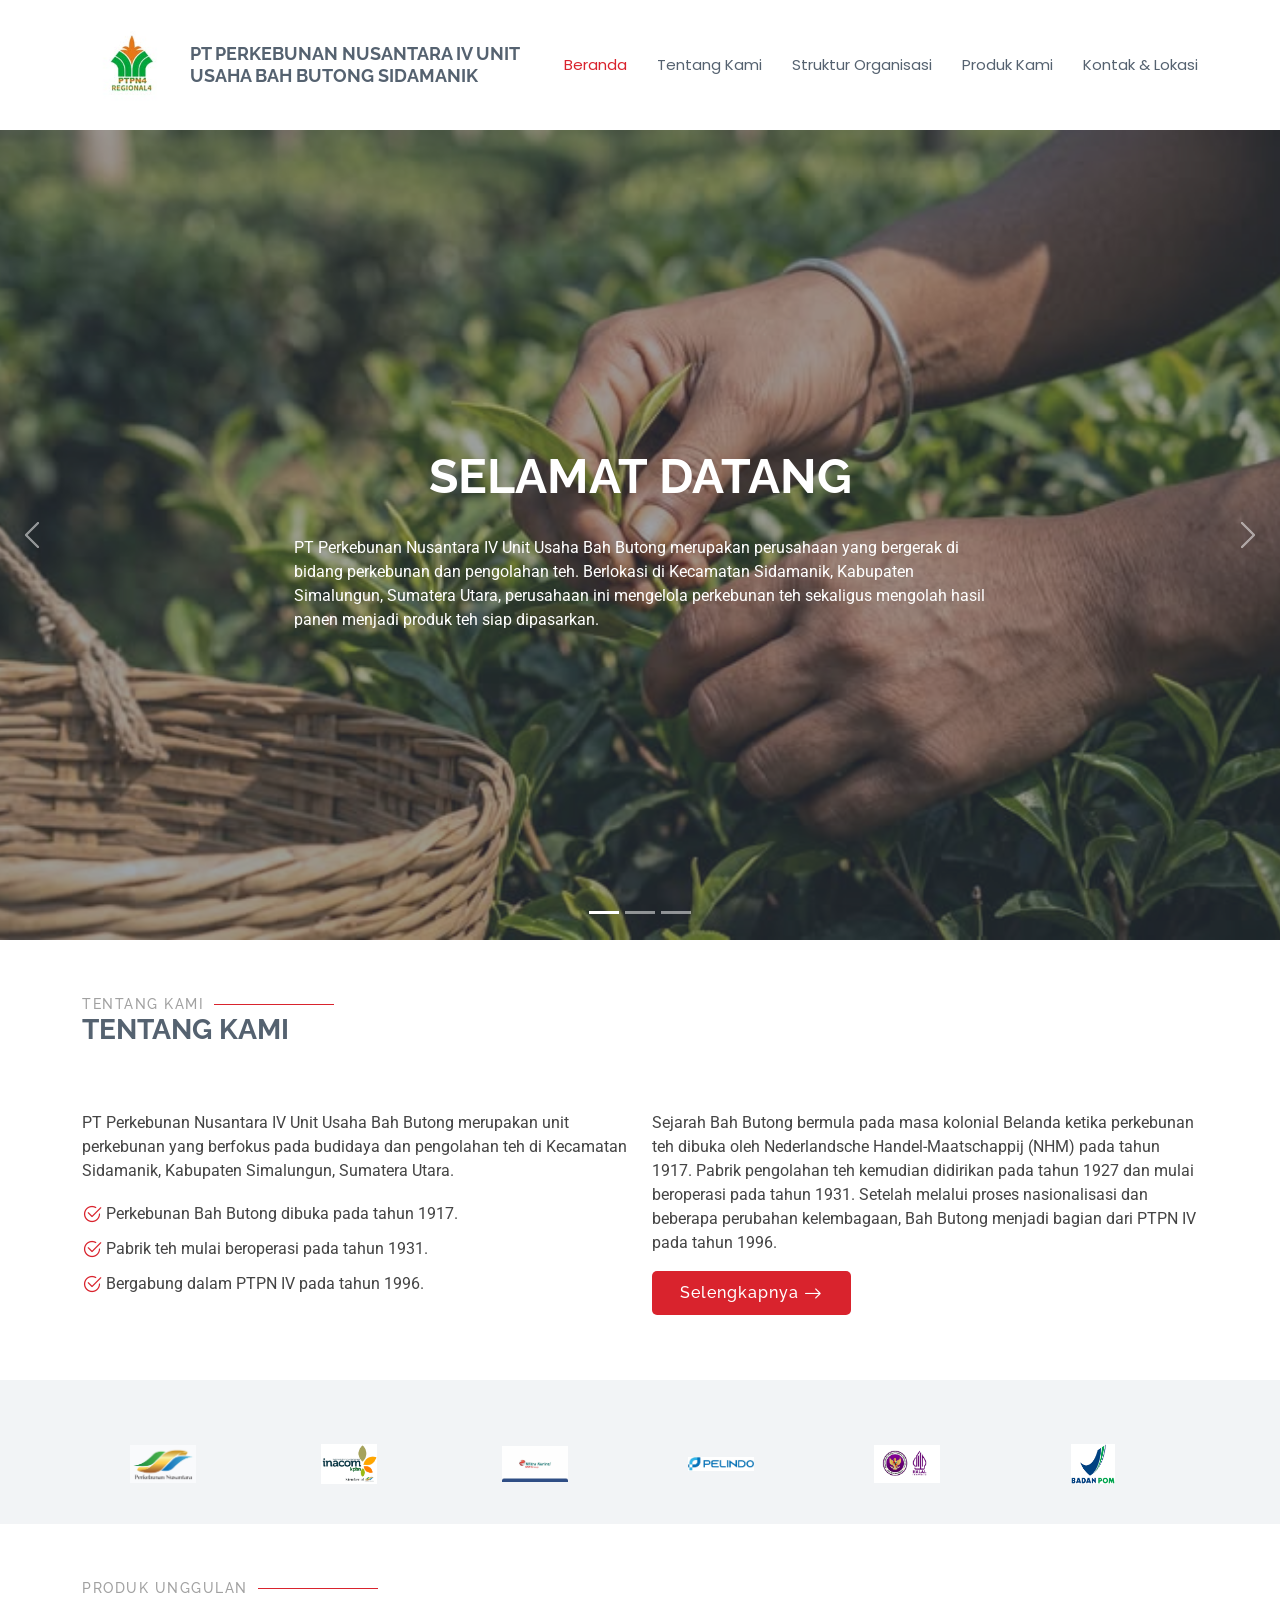
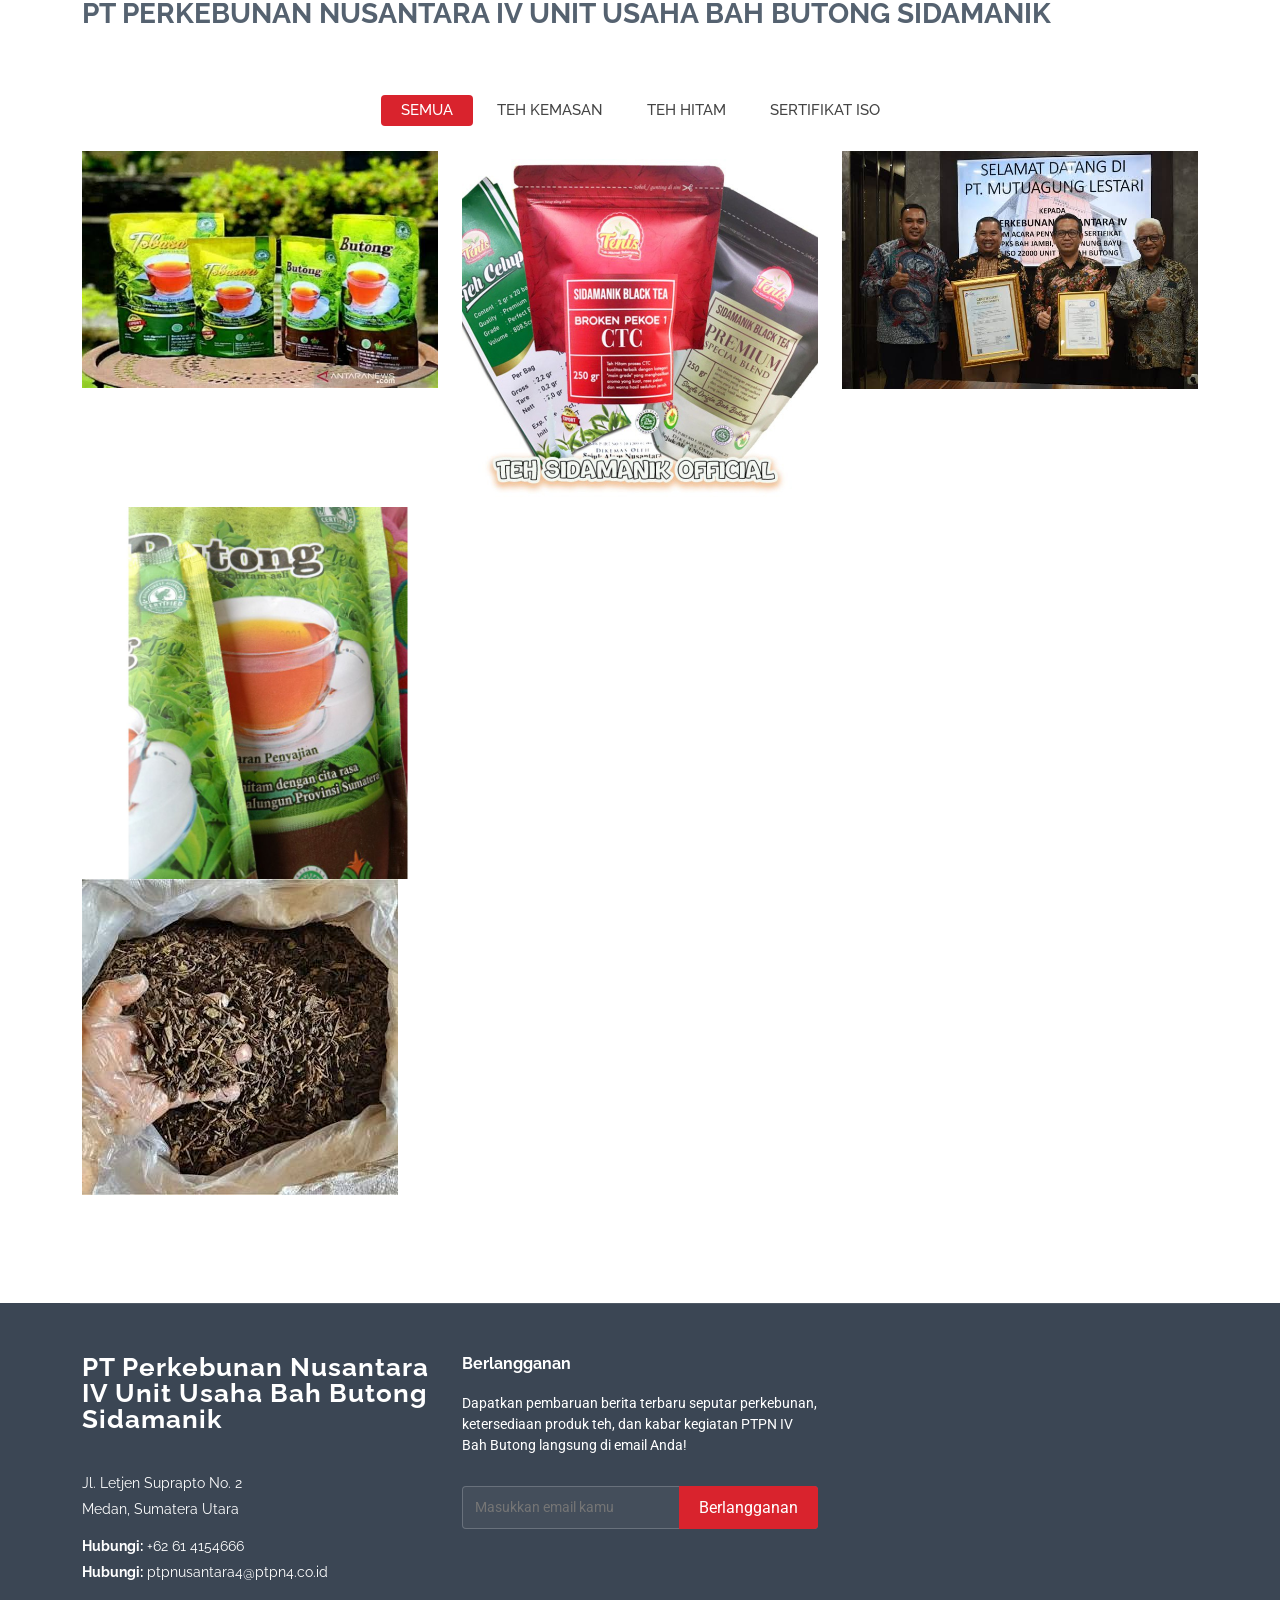
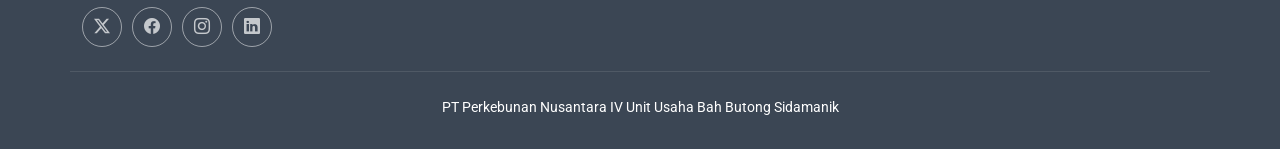
==== commit 52c44d82: "update web" ====
--- a/index.html
+++ b/index.html
@@ -9,8 +9,8 @@
   <meta name="keywords" content="">
 
   <!-- Favicons -->
-  <link href="assets/img/favicon.png" rel="icon">
-  <link href="assets/img/apple-touch-icon.png" rel="apple-touch-icon">
+  <link href="assets/img/logo perusahaan.jpg" rel="icon">
+  <link href="assets/img/logo perusahaan.jpg" rel="apple-touch-icon">
 
   <!-- Fonts -->
   <link href="https://fonts.googleapis.com" rel="preconnect">
@@ -41,11 +41,10 @@
   <header id="header" class="header d-flex align-items-center sticky-top">
    <div class="container-fluid container-xl position-relative d-flex align-items-center">
 
-  <a href="index.html" class="logo d-flex align-items-center me-auto">
-    <!-- Uncomment the line below if you also wish to use an image logo -->
-    <!-- <img src="assets/img/logo.png" alt=""> -->
-    <h1 class="sitename">PT Perkebunan Nusantara IV Unit Usaha Bah Butong Sidamanik</h1>
-  </a>
+ <div class="logo d-flex align-items-center me-auto" style="cursor: default; pointer-events: none;">
+  <img src="assets/img/logo perusahaan.jpg" alt="Logo PTPN IV" style="max-height: 100px; margin-right: 8px;">
+  <h1 class="sitename" style="font-size: 18px; line-height: 1.2;">PT Perkebunan Nusantara IV Unit Usaha Bah Butong Sidamanik</h1>
+</div>
 
   <nav id="navmenu" class="navmenu">
     <ul>
@@ -56,9 +55,9 @@
        
       </li>
 
-      <li><a href="#struktur">Struktur Organisasi</a></li>
-      <li><a href="#produk">Produk Kami</a></li>
-      <li><a href="#kontak">Kontak & Lokasi</a></li>
+      <li><a href="portfolio.html">Struktur Organisasi</a></li>
+      <li><a href="pricing.html">Produk Kami</a></li>
+      <li><a href="contact.html">Kontak & Lokasi</a></li>
     </ul>
     <i class="mobile-nav-toggle d-xl-none bi bi-list"></i>
   </nav>
@@ -85,7 +84,7 @@
         <div class="carousel-item">
           <img src="assets/img/home 2.jpg" alt="">
           <div class="carousel-container">
-            <h2>SELMAT DATANG</h2>
+            <h2>SELAMAT DATANG</h2>
             <p>PT Perkebunan Nusantara IV Unit Usaha Bah Butong merupakan perusahaan yang bergerak di bidang perkebunan dan pengolahan teh. Berlokasi di Kecamatan Sidamanik, Kabupaten Simalungun, Sumatera Utara, perusahaan ini mengelola perkebunan teh sekaligus mengolah hasil panen menjadi produk teh siap dipasarkan.</p>
             
           </div>
@@ -156,104 +155,40 @@
 
         <div class="row gy-4">
 
-          <div class="col-xl-2 col-md-3 col-6 client-logo">
-            <img src="assets/img/sponsor 1.png" class="img-fluid" alt="">
-          </div><!-- End Client Item -->
-
-          <div class="col-xl-2 col-md-3 col-6 client-logo">
-            <img src="assets/img/sponor 2.png" class="img-fluid" alt="">
-          </div><!-- End Client Item -->
-
-          <div class="col-xl-2 col-md-3 col-6 client-logo">
-            <img src="assets/img/sponsor 2.jpg" class="img-fluid" alt="">
-          </div><!-- End Client Item -->
-
-          <div class="col-xl-2 col-md-3 col-6 client-logo">
-            <img src="assets/img/sponor 3.jpg" class="img-fluid" alt="">
-          </div><!-- End Client Item -->
-
-          <div class="col-xl-2 col-md-3 col-6 client-logo">
-            <img src="assets/img/sponsor 4.png" class="img-fluid" alt="">
-          </div><!-- End Client Item -->
-
-          <div class="col-xl-2 col-md-3 col-6 client-logo">
-            <img src="assets/img/sponsor 5.png" class="img-fluid" alt="">
-          </div><!-- End Client Item -->
-
-        </div>
+        <div class="row align-items-center justify-content-center g-4">
+
+  <div class="col-xl-2 col-md-3 col-4 client-logo d-flex justify-content-center align-items-center">
+    <img src="assets/img/sponsor 1.png" class="img-fluid" alt="" style="filter: none; opacity: 1; max-height: 80px; width: auto;">
+  </div>
+
+  <div class="col-xl-2 col-md-3 col-4 client-logo d-flex justify-content-center align-items-center">
+    <img src="assets/img/sponor 2.png" class="img-fluid" alt="" style="filter: none; opacity: 1; max-height: 80px; width: auto;">
+  </div>
+
+  <div class="col-xl-2 col-md-3 col-4 client-logo d-flex justify-content-center align-items-center">
+    <img src="assets/img/sponsor 2.jpg" class="img-fluid" alt="" style="filter: none; opacity: 1; max-height: 80px; width: auto;">
+  </div>
+
+  <div class="col-xl-2 col-md-3 col-4 client-logo d-flex justify-content-center align-items-center">
+    <img src="assets/img/sponor 3.jpg" class="img-fluid" alt="" style="filter: none; opacity: 1; max-height: 80px; width: auto;">
+  </div>
+
+  <div class="col-xl-2 col-md-3 col-4 client-logo d-flex justify-content-center align-items-center">
+    <img src="assets/img/sponsor 4.png" class="img-fluid" alt="" style="filter: none; opacity: 1; max-height: 80px; width: auto;">
+  </div>
+
+  <div class="col-xl-2 col-md-3 col-4 client-logo d-flex justify-content-center align-items-center">
+    <img src="assets/img/sponsor 5.png" class="img-fluid" alt="" style="filter: none; opacity: 1; max-height: 80px; width: auto;">
+  </div>
+
+</div>
 
       </div>
 
     </section><!-- /Clients Section -->
 
     <!-- Services Section -->
-    <section id="services" class="services section">
-
-      <div class="container">
-
-        <div class="row gy-4">
-
-          <div class="col-md-6" data-aos="fade-up" data-aos-delay="100">
-            <div class="service-item d-flex position-relative h-100">
-              <i class="bi bi-briefcase icon flex-shrink-0"></i>
-              <div>
-                <h4 class="title"><a href="#" class="stretched-link">Pengelolaan Perkebunan</a></h4>
-                <p class="description">Budidaya dan perawatan tanaman teh berkualitas tinggi secara berkelanjutan di kawasan dataran tinggi Sidamanik.</p>
-              </div>
-            </div>
-          </div><!-- End Service Item -->
-
-          <div class="col-md-6" data-aos="fade-up" data-aos-delay="200">
-            <div class="service-item d-flex position-relative h-100">
-              <i class="bi bi-card-checklist icon flex-shrink-0"></i>
-              <div>
-                <h4 class="title"><a href="#" class="stretched-link">Pengolahan Teh Hitam</a></h4>
-                <p class="description">Proses pengolahan daun teh segar menggunakan metode Orthodox Rotorvane untuk menghasilkan aroma dan rasa yang khas.</p>
-              </div>
-            </div>
-          </div><!-- End Service Item -->
-
-          <div class="col-md-6" data-aos="fade-up" data-aos-delay="300">
-            <div class="service-item d-flex position-relative h-100">
-              <i class="bi bi-bar-chart icon flex-shrink-0"></i>
-              <div>
-                <h4 class="title"><a href="#" class="stretched-link">Kapasitas Produksi</a></h4>
-                <p class="description">Mampu mengolah hingga 100 ton pucuk teh segar per hari dengan kapasitas pengolahan teh kering mencapai 1.530 kg/jam.</p>
-              </div>
-            </div>
-          </div><!-- End Service Item -->
-
-          <div class="col-md-6" data-aos="fade-up" data-aos-delay="400">
-            <div class="service-item d-flex position-relative h-100">
-              <i class="bi bi-binoculars icon flex-shrink-0"></i>
-              <div>
-                <h4 class="title"><a href="#" class="stretched-link">Komitmen Berkelanjutan</a></h4>
-                <p class="description">Menerapkan prinsip agribisnis ramah lingkungan serta mendukung peningkatan kesejahteraan masyarakat sekitar perkebunan.</p>
-              </div>
-            </div>
-          </div><!-- End Service Item -->
-
-          <div class="col-md-6" data-aos="fade-up" data-aos-delay="500">
-            <div class="service-item d-flex position-relative h-100">
-              <i class="bi bi-brightness-high icon flex-shrink-0"></i>
-              <div>
-                <h4 class="title"><a href="#" class="stretched-link">Produk Unggulan</a></h4>
-                <p class="description">Menghasilkan produk Teh Butong dan Teh Tobasari serta berbagai varian grade teh olahan untuk pasar domestik dan ekspor.</p>
-              </div>
-            </div>
-          </div><!-- End Service Item -->
-
-          <div class="col-md-6" data-aos="fade-up" data-aos-delay="600">
-            <div class="service-item d-flex position-relative h-100">
-              <i class="bi bi-calendar4-week icon flex-shrink-0"></i>
-              <div>
-                <h4 class="title"><a href="#" class="stretched-link">Warisan Sejarah</a></h4>
-                <p class="description">Berdiri sejak tahun 1917 pada masa kolonial, Bah Butong terus menjaga tradisi kualitas teh terbaik hingga saat ini.</p>
-              </div>
-            </div>
-          </div><!-- End Service Item -->
-
-        </div>
+    
 
       </div>
 
@@ -282,33 +217,35 @@
           <div class="row gy-4 isotope-container" data-aos="fade-up" data-aos-delay="200">
 
             <div class="col-lg-4 col-md-6 portfolio-item isotope-item filter-app">
-              <img src="assets/img/teh kemasan.jpg" class="img-fluid" alt="">
-              <div class="portfolio-info">
-                <h4>Teh Kemasan</h4>
-                <p>Produk Kemasan Teh Original</p>
-                <a href="assets/img/teh kemasan.jpg" title="App 1" data-gallery="portfolio-gallery-app" class="glightbox preview-link"><i class="bi bi-zoom-in"></i></a>
-                <a href="portfolio-details.html" title="More Details" class="details-link"><i class="bi bi-link-45deg"></i></a>
-              </div>
-            </div><!-- End Portfolio Item -->
+  <img src="assets/img/teh kemasan.jpg" class="img-fluid" alt="">
+  <div class="portfolio-info">
+    <h4>Teh Kemasan</h4>
+    <p>Produk Kemasan Teh Original</p>
+    <a href="assets/img/teh kemasan.jpg" title="Teh Kemasan - Produk Kemasan Teh Original" data-gallery="portfolio-gallery-app" class="glightbox preview-link"><i class="bi bi-zoom-in"></i></a>
+    <a href="portfolio-details.html" title="More Details" class="details-link"></i></a>
+  </div>
+</div><!-- End Portfolio Item -->
 
             <div class="col-lg-4 col-md-6 portfolio-item isotope-item filter-product">
               <img src="assets/img/TEH HITAM 3.jpg" class="img-fluid" alt="">
               <div class="portfolio-info">
                 <h4>Teh Hitam</h4>
                 <p>Produk Teh Hitam</p>
-                <a href="assets/img/TEH HITAM 3.jpg" title="Product 1" data-gallery="portfolio-gallery-product" class="glightbox preview-link"><i class="bi bi-zoom-in"></i></a>
-                <a href="portfolio-details.html" title="More Details" class="details-link"><i class="bi bi-link-45deg"></i></a>
+                <a href="assets/img/TEH HITAM 3.jpg" title="Produk Teh Hitam" data-gallery="portfolio-gallery-product" class="glightbox preview-link"><i class="bi bi-zoom-in"></i></a>
+                <a href="portfolio-details.html" title="More Details" class="details-link"></i></a>
               </div>
             </div><!-- End Portfolio Item -->
 
             <div class="col-lg-4 col-md-6 portfolio-item isotope-item filter-branding">
-              <img src="assets/img/seritifikasi.jpg" class="img-fluid" alt="">
-              <div class="portfolio-info">
-                <h4>Penghargaan</h4>
-                <p>Penghargaan Sertifikasi ISO</p>
-                <a href="assets/img/" title="Branding 1" data-gallery="portfolio-gallery-branding" class="glightbox preview-link"><i class="bi bi-zoom-in"></i></a>
-                <a href="portfolio-details.html" title="More Details" class="details-link"><i class="bi bi-link-45deg"></i></a>
-              </div>
+  <img src="assets/img/seritifikasi.jpg" class="img-fluid" alt="Penghargaan Sertifikasi ISO">
+  <div class="portfolio-info">
+    <h4>Penghargaan</h4>
+    <p>Penghargaan Sertifikasi ISO</p>
+   
+    <a href="assets/img/seritifikasi.jpg" title="Penghargaan Sertifikasi ISO" data-gallery="portfolio-gallery-branding" class="glightbox preview-link"><i class="bi bi-zoom-in"></i></a>
+    <a href="portfolio-details.html" title="More Details" class="details-link"></i></a>
+  </div>
+</div><!-- End Portfolio Item -->
             </div><!-- End Portfolio Item -->
 
             <div class="col-lg-4 col-md-6 portfolio-item isotope-item filter-app">
@@ -316,8 +253,8 @@
               <div class="portfolio-info">
                 <h4>Teh Kemasan</h4>
                 <p>Produk Kemasan Teh Original</p>
-                <a href="assets/img/KEMASAN 1.jpg" title="App 2" data-gallery="portfolio-gallery-app" class="glightbox preview-link"><i class="bi bi-zoom-in"></i></a>
-                <a href="portfolio-details.html" title="More Details" class="details-link"><i class="bi bi-link-45deg"></i></a>
+                <a href="assets/img/KEMASAN 1.jpg" title="Produk Kemasan Teh Original" data-gallery="portfolio-gallery-app" class="glightbox preview-link"><i class="bi bi-zoom-in"></i></a>
+                <a href="portfolio-details.html" title="More Details" class="details-link"></i></a>
               </div>
             </div><!-- End Portfolio Item -->
 
@@ -326,8 +263,8 @@
               <div class="portfolio-info">
                 <h4>Teh Hitam</h4>
                 <p>Produk Teh Hitam</p>
-                <a href="assets/img/teh hitam.jpg" title="Product 2" data-gallery="portfolio-gallery-product" class="glightbox preview-link"><i class="bi bi-zoom-in"></i></a>
-                <a href="portfolio-details.html" title="More Details" class="details-link"><i class="bi bi-link-45deg"></i></a>
+                <a href="assets/img/teh hitam.jpg" title="Produk Teh Hitam" data-gallery="portfolio-gallery-product" class="glightbox preview-link"><i class="bi bi-zoom-in"></i></a>
+                <a href="portfolio-details.html" title="More Details" class="details-link"></i></a>
               </div>
             </div><!-- End Portfolio Item -->
             </div><!-- End Portfolio Item -->
@@ -338,7 +275,7 @@
                 <h4>App 3</h4>
                 <p>Lorem ipsum, dolor sit</p>
                 <a href="assets/img/" title="App 3" data-gallery="portfolio-gallery-app" class="glightbox preview-link"><i class="bi bi-zoom-in"></i></a>
-                <a href="portfolio-details.html" title="More Details" class="details-link"><i class="bi bi-link-45deg"></i></a>
+                <a href="portfolio-details.html" title="More Details" class="details-link"></i></a>
               </div>
             </div><!-- End Portfolio Item -->
 
@@ -348,7 +285,7 @@
                 <h4>Product 3</h4>
                 <p>Lorem ipsum, dolor sit</p>
                 <a href="assets/img/" title="Product 3" data-gallery="portfolio-gallery-product" class="glightbox preview-link"><i class="bi bi-zoom-in"></i></a>
-                <a href="portfolio-details.html" title="More Details" class="details-link"><i class="bi bi-link-45deg"></i></a>
+                <a href="portfolio-details.html" title="More Details" class="details-link"></i></a>
               </div>
             </div><!-- End Portfolio Item -->
 
@@ -366,18 +303,19 @@
 
   <footer id="footer" class="footer dark-background">
 
-    <div class="container footer-top">
-      <div class="row gy-4">
-        <div class="col-lg-4 col-md-6 footer-about">
-          <a href="index.html" class="logo d-flex align-items-center">
-            <span class="sitename">PT Perkebunan Nusantara IV Unit Usaha Bah Butong Sidamanik</span>
-          </a>
-          <div class="footer-contact pt-3">
-            <p>Jl. Letjen Suprapto No. 2</p>
-            <p> Medan, Sumatera Utara</p>
-            <p class="mt-3"><strong>Phone:</strong> <span>+62 61 4154666</span></p>
-            <p><strong>Email:</strong> <span>ptpnusantara4@ptpn4.co.id</span></p>
-          </div>
+<div class="container footer-top">
+  <div class="row gy-4">
+    <div class="col-lg-4 col-md-6 footer-about">
+      
+      <div class="logo d-flex align-items-center">
+        <span class="sitename">PT Perkebunan Nusantara IV Unit Usaha Bah Butong Sidamanik</span>
+      </div>
+      <div class="footer-contact pt-3">
+        <p>Jl. Letjen Suprapto No. 2</p>
+        <p>Medan, Sumatera Utara</p>
+        <p class="mt-3"><strong>Hubungi:</strong> <span>+62 61 4154666</span></p>
+        <p><strong>Hubungi:</strong> <span>ptpnusantara4@ptpn4.co.id</span></p>
+      </div>
           <div class="social-links d-flex mt-4">
   <a href="https://x.com/PTPN_6" target="_blank" rel="noopener noreferrer"><i class="bi bi-twitter-x"></i></a>
   <a href="https://www.facebook.com/pages/PT.%20Perkebunan%20Nusantara%20IV%20unit%20bah%20butong/392603407920058/" target="_blank" rel="noopener noreferrer"><i class="bi bi-facebook"></i></a>
@@ -392,7 +330,7 @@
   <form action="https://formspree.io/f/mdeelzja" method="POST" onsubmit="handleFormspree(event)">
     <div class="newsletter-form">
       <input type="email" name="email" required placeholder="Masukkan email kamu">
-      <input type="submit" value="Subscribe">
+      <input type="submit" value="Berlangganan">
     </div>
     <div id="newsletter-sent-message" class="sent-message" style="display: none; margin-top: 10px; color: #18d26e; font-weight: 600;">
       Kamu Telah Berhasil Berlangganan. Terimakasih!
@@ -431,21 +369,20 @@
     </div>
 
     <div class="container copyright text-center mt-4">
-      <p>© <span>Copyright</span> <strong class="px-1 sitename">Sailor</strong> <span>All Rights Reserved</span></p>
+      <p> <span>PT Perkebunan Nusantara IV Unit Usaha Bah Butong Sidamanik</span> 
       <div class="credits">
         <!-- All the links in the footer should remain intact. -->
         <!-- You can delete the links only if you've purchased the pro version. -->
         <!-- Licensing information: https://bootstrapmade.com/license/ -->
         <!-- Purchase the pro version with working PHP/AJAX contact form: [buy-url] -->
-        Designed by <a href="https://bootstrapmade.com/">BootstrapMade</a> | <a href="https://bootstrapmade.com/tools/">DevTools</a>
+        
       </div>
     </div>
 
   </footer>
-
-  <!-- Scroll Top -->
-  <a href="#" id="scroll-top" class="scroll-top d-flex align-items-center justify-content-center"><i class="bi bi-arrow-up-short"></i></a>
-
+<!-- Scroll Top -->
+<a href="#" id="scroll-top" class="scroll-top d-flex align-items-center justify-content-center"><i class="bi bi-arrow-up-short"></i></a>
+  
   <!-- Preloader -->
   <div id="preloader"></div>
 
--- a/assets/css/main.css
+++ b/assets/css/main.css
@@ -2492,4 +2492,12 @@
   padding-left: 5px;
   color: color-mix(in srgb, var(--default-color), transparent 60%);
   font-size: 14px;
-}+}
+/* Sembunyikan tombol Scroll Top secara permanen */
+#scroll-top, 
+.scroll-top {
+  display: none !important;
+  visibility: hidden !important;
+  opacity: 0 !important;
+  pointer-events: none !important;
+}
